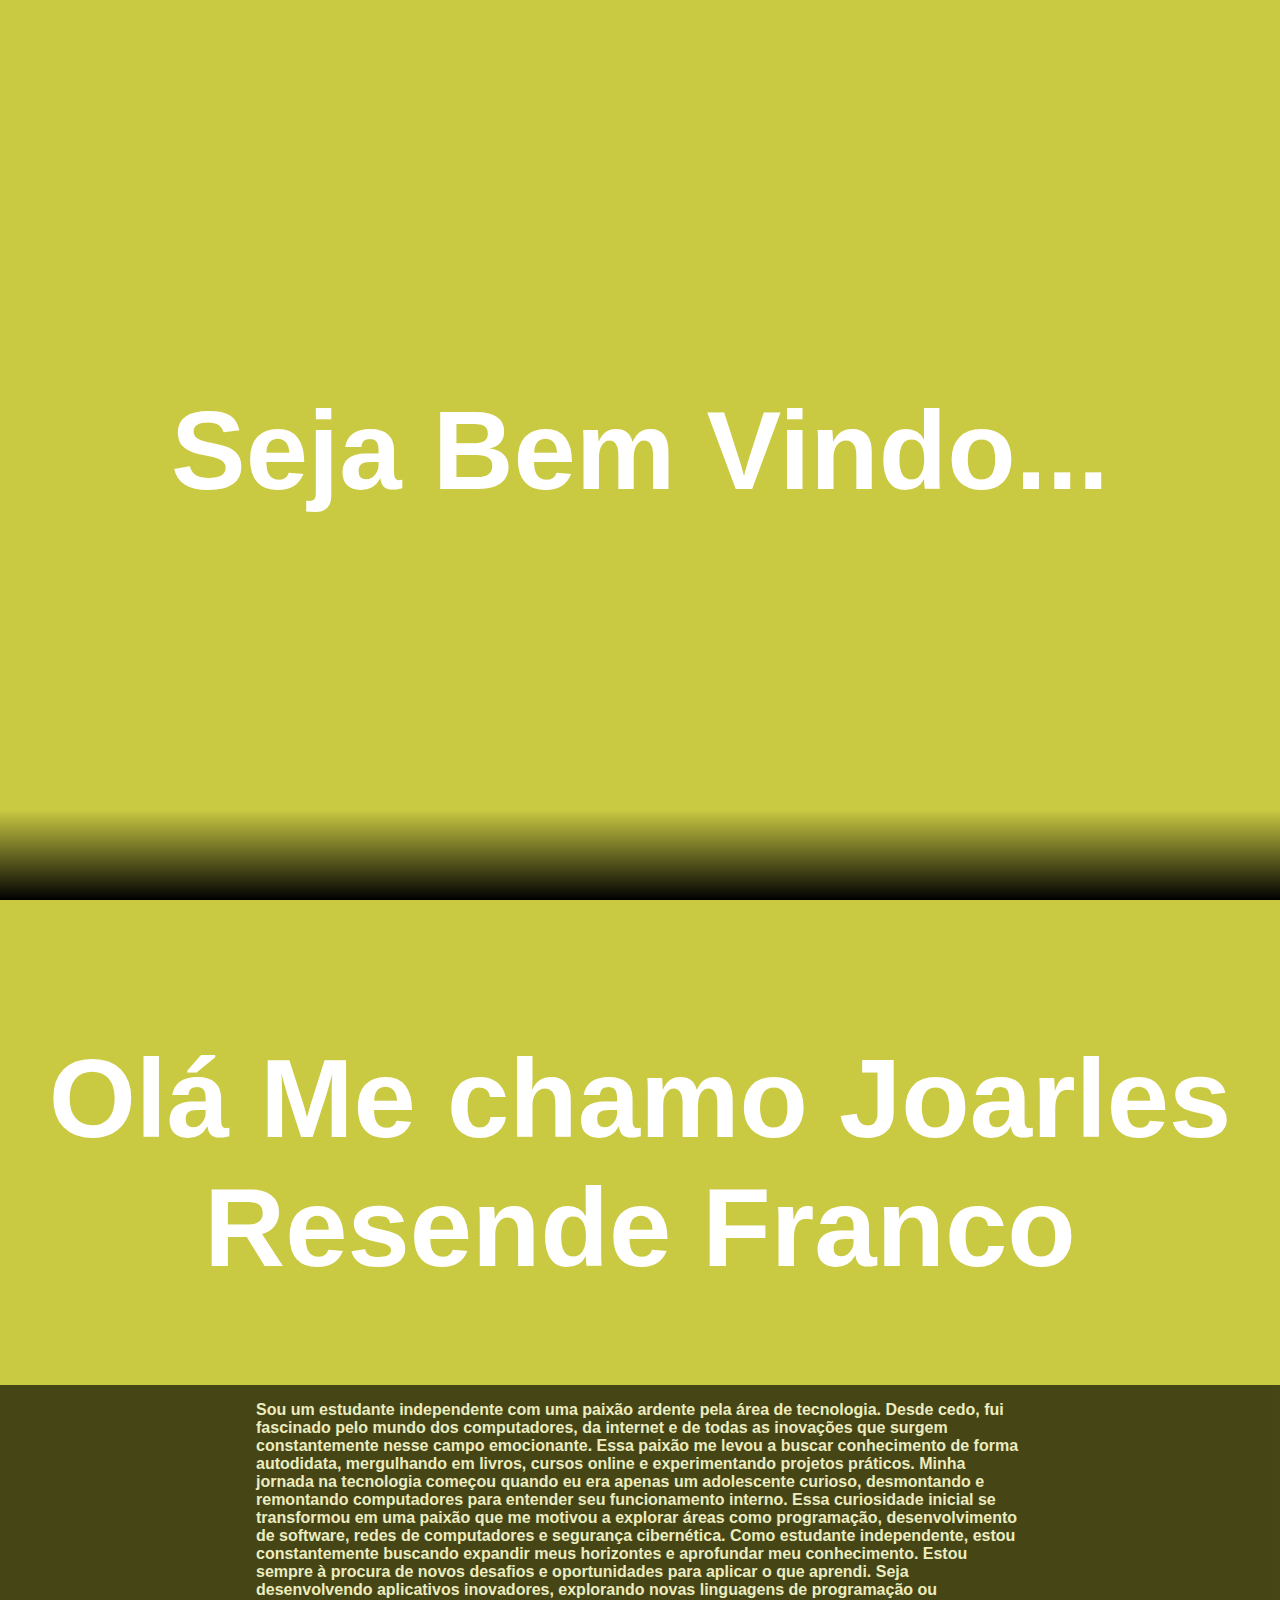
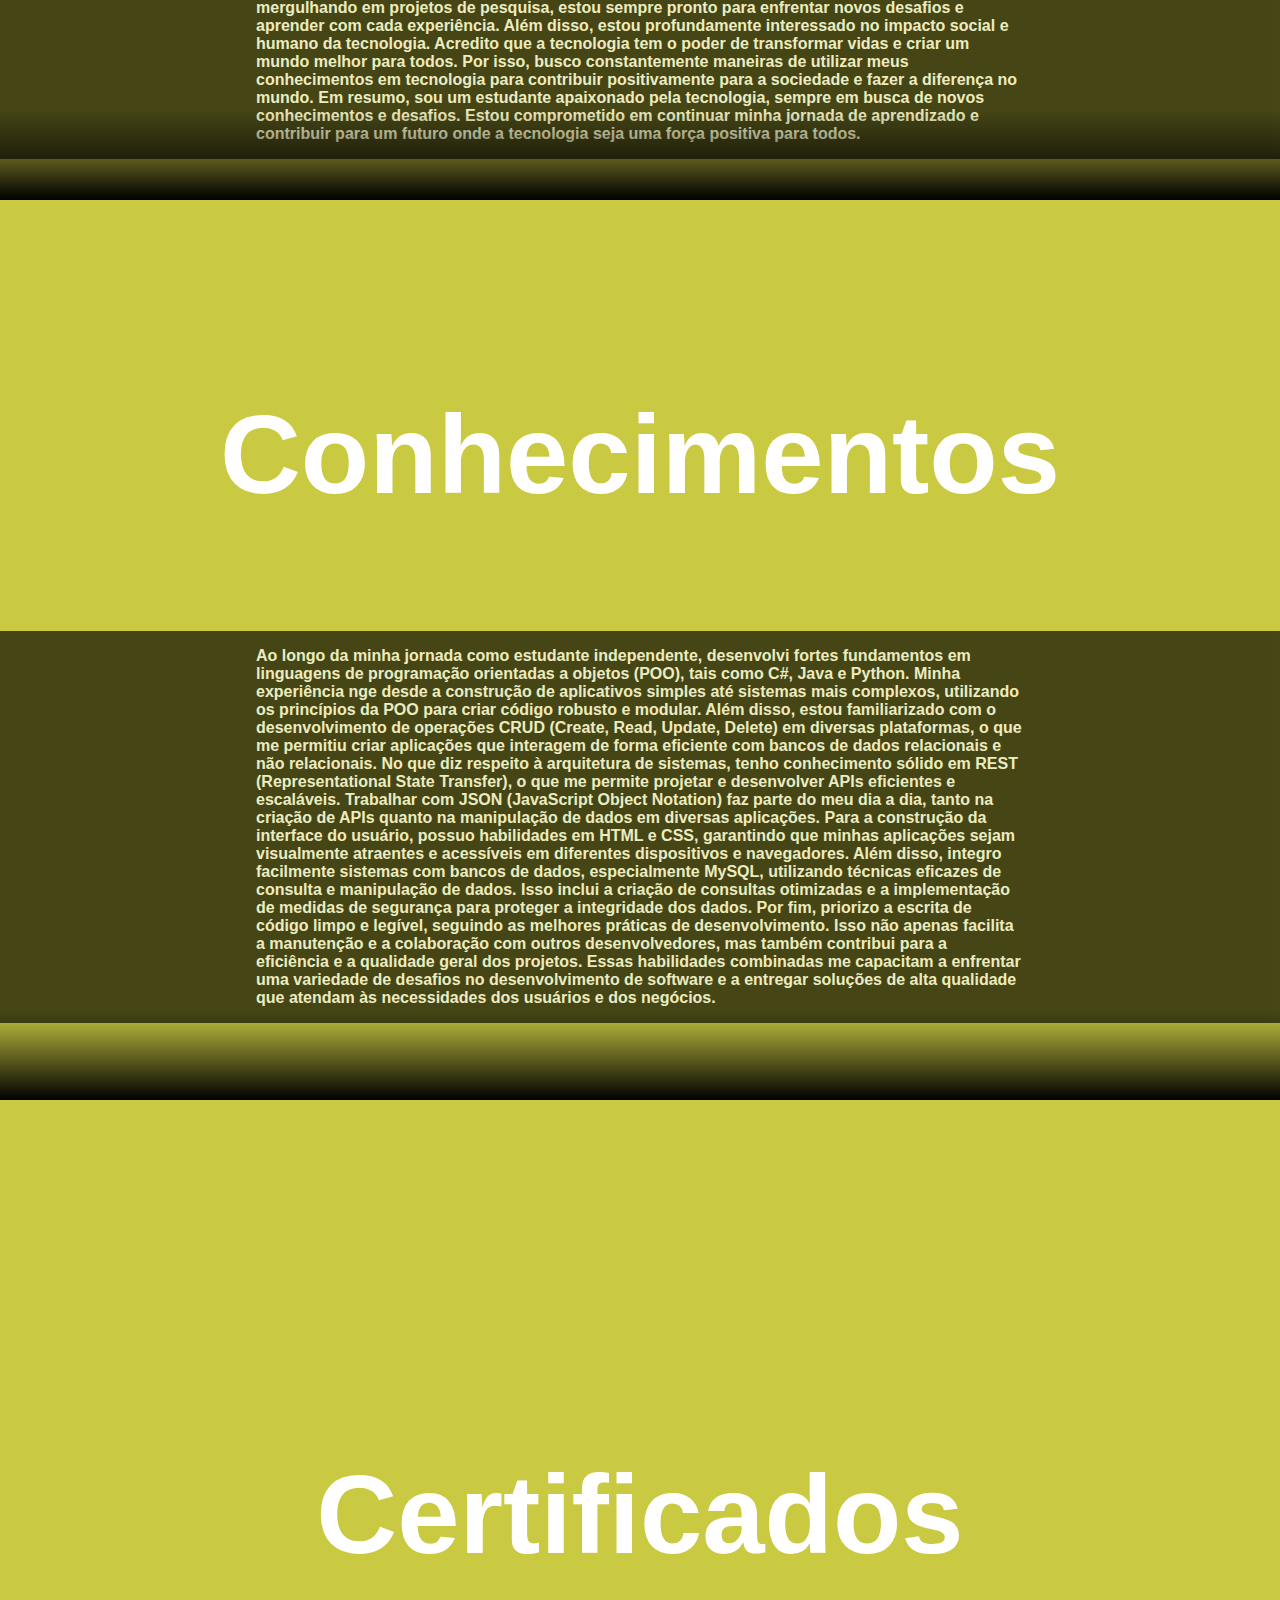
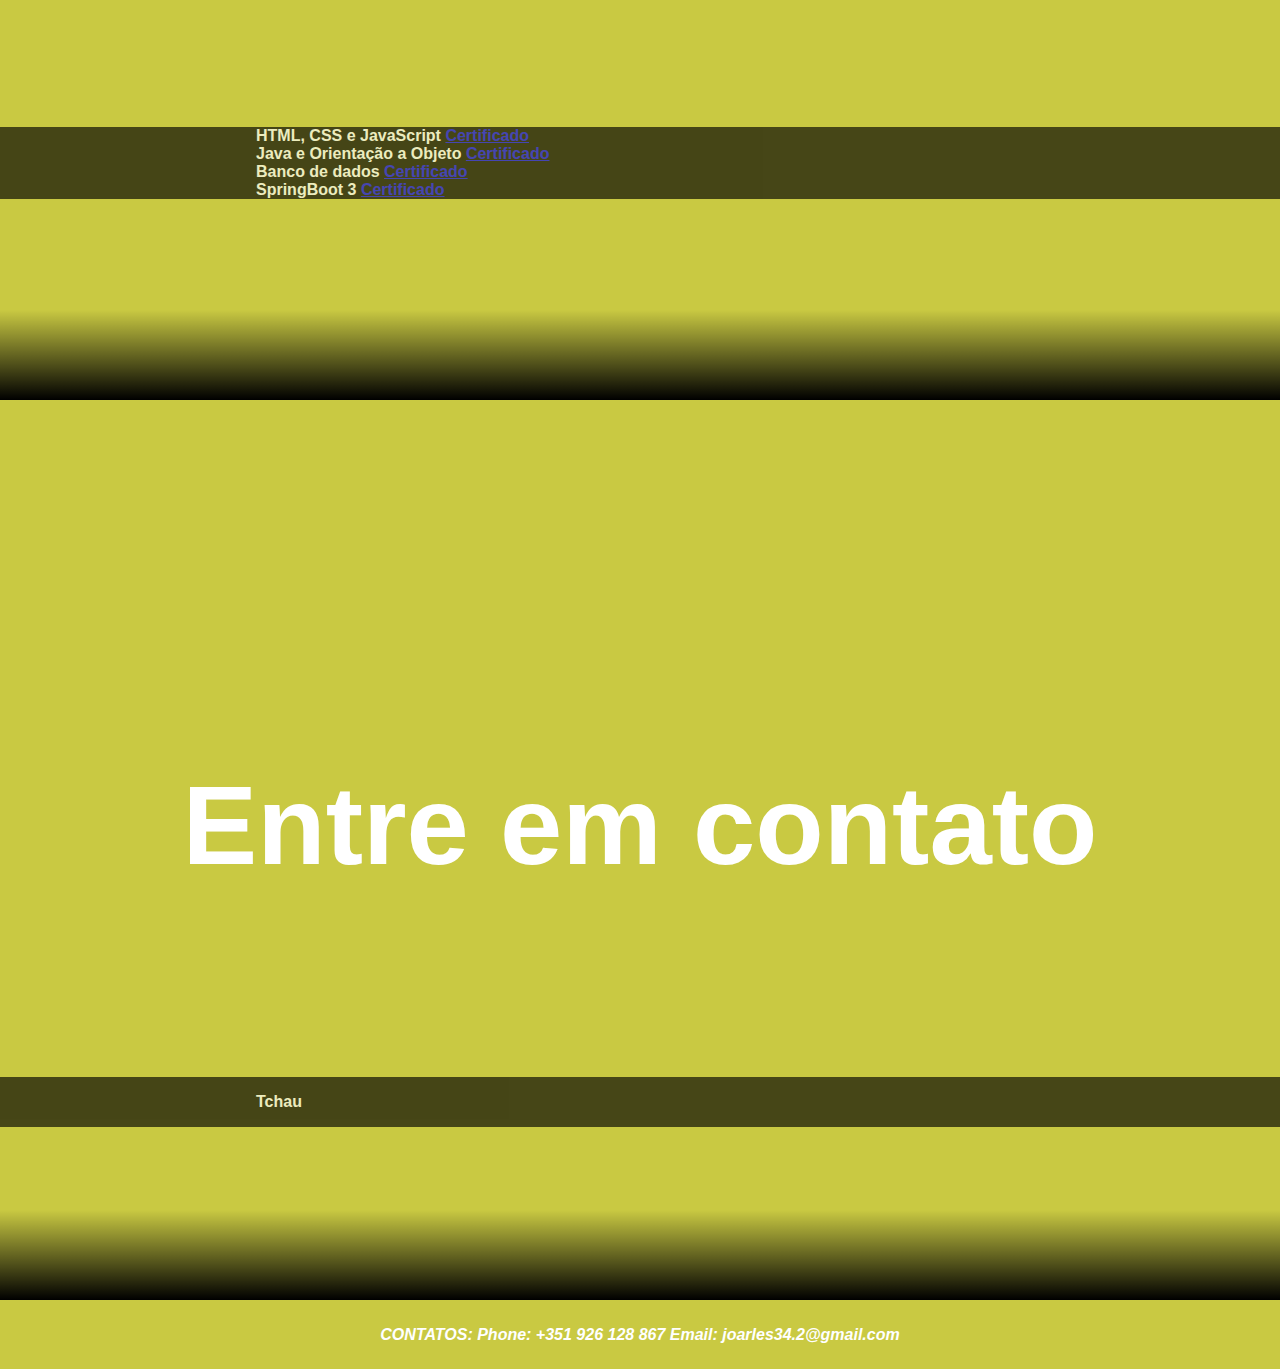
==== index.html @ 9bcdf600 "Refatoramento" ====
<!DOCTYPE html>
<html lang="pt-br>

<head>
<meta http-equiv=" X-UA-Compatible" content="IE=edge">
<meta charset="UTF-8">
<meta name="viewport" content="width=device-width, initial-scale=1.0">
<title>Seja Bem Vindo</title>

<link rel="stylesheet" href="./styles/styleIndex.css">

</head>

<body>
    <header>

    </header>


    <main>

        <section>

            <div class="paragrafo parallax parallax_1">
                <h1>Seja Bem Vindo...</h1>
            </div>




        </section>


        <section>
            <div class="paragrafo parallax parallax_2">
                <h2>Olá Me chamo Joarles Resende Franco </h2>

                <div class="paragrafo_transparente">

                    <p>Sou um estudante independente com uma paixão ardente pela área de tecnologia. Desde cedo, fui
                        fascinado pelo mundo dos computadores, da internet e de todas as inovações que surgem
                        constantemente
                        nesse campo emocionante. Essa paixão me levou a buscar conhecimento de forma autodidata,
                        mergulhando
                        em livros, cursos online e experimentando projetos práticos.

                        Minha jornada na tecnologia começou quando eu era apenas um adolescente curioso, desmontando e
                        remontando computadores para entender seu funcionamento interno. Essa curiosidade inicial se
                        transformou em uma paixão que me motivou a explorar áreas como programação, desenvolvimento de
                        software, redes de computadores e segurança cibernética.

                        Como estudante independente, estou constantemente buscando expandir meus horizontes e aprofundar
                        meu
                        conhecimento. Estou sempre à procura de novos desafios e oportunidades para aplicar o que
                        aprendi.
                        Seja desenvolvendo aplicativos inovadores, explorando novas linguagens de programação ou
                        mergulhando
                        em projetos de pesquisa, estou sempre pronto para enfrentar novos desafios e aprender com cada
                        experiência.

                        Além disso, estou profundamente interessado no impacto social e humano da tecnologia. Acredito
                        que a
                        tecnologia tem o poder de transformar vidas e criar um mundo melhor para todos. Por isso, busco
                        constantemente maneiras de utilizar meus conhecimentos em tecnologia para contribuir
                        positivamente
                        para a sociedade e fazer a diferença no mundo.

                        Em resumo, sou um estudante apaixonado pela tecnologia, sempre em busca de novos conhecimentos e
                        desafios. Estou comprometido em continuar minha jornada de aprendizado e contribuir para um
                        futuro
                        onde a tecnologia seja uma força positiva para todos.
                    </p>
                </div>
            </div>
        </section>


        <section>
            <div class="paragrafo parallax parallax_3">
                <h3>Conhecimentos</h3>

                <div class="paragrafo_transparente">
                    <p>
                        Ao longo da minha jornada como estudante independente, desenvolvi fortes fundamentos em
                        linguagens
                        de
                        programação orientadas a objetos (POO), tais como C#, Java e Python. Minha experiência nge desde
                        a
                        construção de aplicativos simples até sistemas mais complexos, utilizando os princípios da POO
                        para
                        criar código robusto e modular.

                        Além disso, estou familiarizado com o desenvolvimento de operações CRUD (Create, Read, Update,
                        Delete)
                        em diversas plataformas, o que me permitiu criar aplicações que interagem de forma eficiente com
                        bancos
                        de dados relacionais e não relacionais.

                        No que diz respeito à arquitetura de sistemas, tenho conhecimento sólido em REST
                        (Representational
                        State
                        Transfer), o que me permite projetar e desenvolver APIs eficientes e escaláveis. Trabalhar com
                        JSON
                        (JavaScript Object Notation) faz parte do meu dia a dia, tanto na criação de APIs quanto na
                        manipulação
                        de dados em diversas aplicações.

                        Para a construção da interface do usuário, possuo habilidades em HTML e CSS, garantindo que
                        minhas
                        aplicações sejam visualmente atraentes e acessíveis em diferentes dispositivos e navegadores.

                        Além disso, integro facilmente sistemas com bancos de dados, especialmente MySQL, utilizando
                        técnicas
                        eficazes de consulta e manipulação de dados. Isso inclui a criação de consultas otimizadas e a
                        implementação de medidas de segurança para proteger a integridade dos dados.

                        Por fim, priorizo a escrita de código limpo e legível, seguindo as melhores práticas de
                        desenvolvimento.
                        Isso não apenas facilita a manutenção e a colaboração com outros desenvolvedores, mas também
                        contribui
                        para a eficiência e a qualidade geral dos projetos.

                        Essas habilidades combinadas me capacitam a enfrentar uma variedade de desafios no
                        desenvolvimento
                        de
                        software e a entregar soluções de alta qualidade que atendam às necessidades dos usuários e dos
                        negócios.
                    </p>


                </div>
            </div>


        </section>





        <section>
            <div class="paragrafo parallax parallax_4">
                <h4> Certificados </h4>

                <div class="paragrafo_transparente">

                    <div>
                        <a>HTML, CSS e JavaScript</a>
                        <a href="./htmlCss01.html" target="_blank" rel="nome do certificado">Certificado</a>

                    </div>
                    <div>
                        <a>Java e Orientação a Objeto</a>
                        <a href="./javaOrientacaoObjetos.html" target="_blank" rel="nome do certificado">Certificado</a>

                    </div>
                    <div>
                        <a>Banco de dados</a>
                        <a href="./mysqlJdbcJpa.html" target="_blank" rel="nome do certificado">Certificado</a>

                    </div>
                    <div>
                        <a>SpringBoot 3</a>
                        <a href="./springboot3.html" target="_blank" rel="nome do certificado">Certificado</a>

                    </div>
                </div>


            </div>
        </section>

        <section>
            <div class="paragrafo parallax parallax_5">
                <h5> Entre em contato </h5>
                <div class="paragrafo_transparente">
                    <p>
                        Tchau
                    </p>
                </div>
            </div>

        </section>


    </main>

    <footer>
        <address>
            CONTATOS:

            Phone: +351 926 128 867

            Email: joarles34.2@gmail.com
        </address>
    </footer>
</body>

</html>
---- styles/styleIndex.css ----
:root {
    /* cor primaria */
    --cor_body: #C9C942;
    /* cor secundaria */
    --cor_fotter_parallax: black;
    /* toda fonte tera essa cor padrão */
    --cor_fonte: white;



    --tamanho_titulos: 2rem;
    --tamanho_titulos_parallax: 7rem;
    --tamanho_paragrafos: 1rem;

}

body {
    box-sizing: border-box;
    
    margin: 0 auto;
    padding: 0;
    background-color: var(--cor_body);
    color: var(--cor_fonte);
    font-family: sans-serif;
    font-weight: 600;
    word-wrap: break-word;
    overflow-wrap: break-word;
}

h1,
h2,
h3,
h4,
h5 {
    font-size: var(--tamanho_titulos_parallax);
    font-weight: 700;
    text-align: center;

}

div.paragrafo.parallax {

    display: flex;
    flex-direction: column;

    justify-content: center;
    position: relative;
    overflow: hidden;

    background-repeat: no-repeat;
    background-attachment: fixed;
    background-size: cover;
    -webkit-background-size: cover;
    -moz-background-size: cover;
    -o-background-size: cover;

    height: 100vh !important;


}

div.paragrafo.parallax:after {
    content: "";
    height: 100%;
    width: 100%;
    position: absolute;
    z-index: 8;
    background: linear-gradient(to bottom, rgba(0, 0, 0, 0) 0, rgba(0, 0, 0, 0) 90%, #000 100%);
    background: -webkit-linear-gradient(to bottom, rgba(0, 0, 0, 0) 0, rgba(0, 0, 0, 0) 90%, #000 100%);
    background: -moz-linear-gradient(to bottom, rgba(0, 0, 0, 0) 0, rgba(0, 0, 0, 0) 90%, #000 100%);
    background: -o-linear-gradient(to bottom, rgba(0, 0, 0, 0) 0, rgba(0, 0, 0, 0) 90%, #000 100%);
}






div.paragrafo_transparente {

    padding: 0 20%;
    background-color: var(--cor_fotter_parallax);
    font-size: var(--tamanho_paragrafos);
    opacity: 65%;



}

div.paragrafo.parallax_1 {
    background-image: url("https://gardencollage.wpenginepowered.com/wp-content/uploads/2016/11/14122145262_62552b5059_k-1400x788.jpg");

}

div.paragrafo.parallax_2 {
    background-image: url("https://i.pinimg.com/originals/a4/7d/6f/a47d6f4183ca934e43fb8a2ab4387c3c.png");

}

div.paragrafo.parallax_3 {
    background-image: url("https://wallpapershome.com/images/pages/pic_h/25056.jpeg");

}

div.paragrafo.parallax_4 {
    background-image: url("https://i.pinimg.com/originals/b2/13/65/b21365c035ff1cfa52edc492affa885b.jpg");

}

div.paragrafo.parallax_5 {
    background-image: url("https://i.pinimg.com/originals/d1/e5/93/d1e593b2de680477a9e0048dda331b0b.png");

}

footer {

    padding: 2% 10%;
    text-align-last: center;
}



@media (max-width: 870px) {
    div.paragrafo.opaco {
        margin: 20px;
        padding: 20px;



    }

}







/* sera util quando for fazer o paralax do certificado */
/* div.paragrafo p{
    margin-bottom: 40px;
}
div.paragrafo:last-child{
    margin-bottom: 0;
} */
/* div.paragrafo h1{
    font-size: 50px;
} */
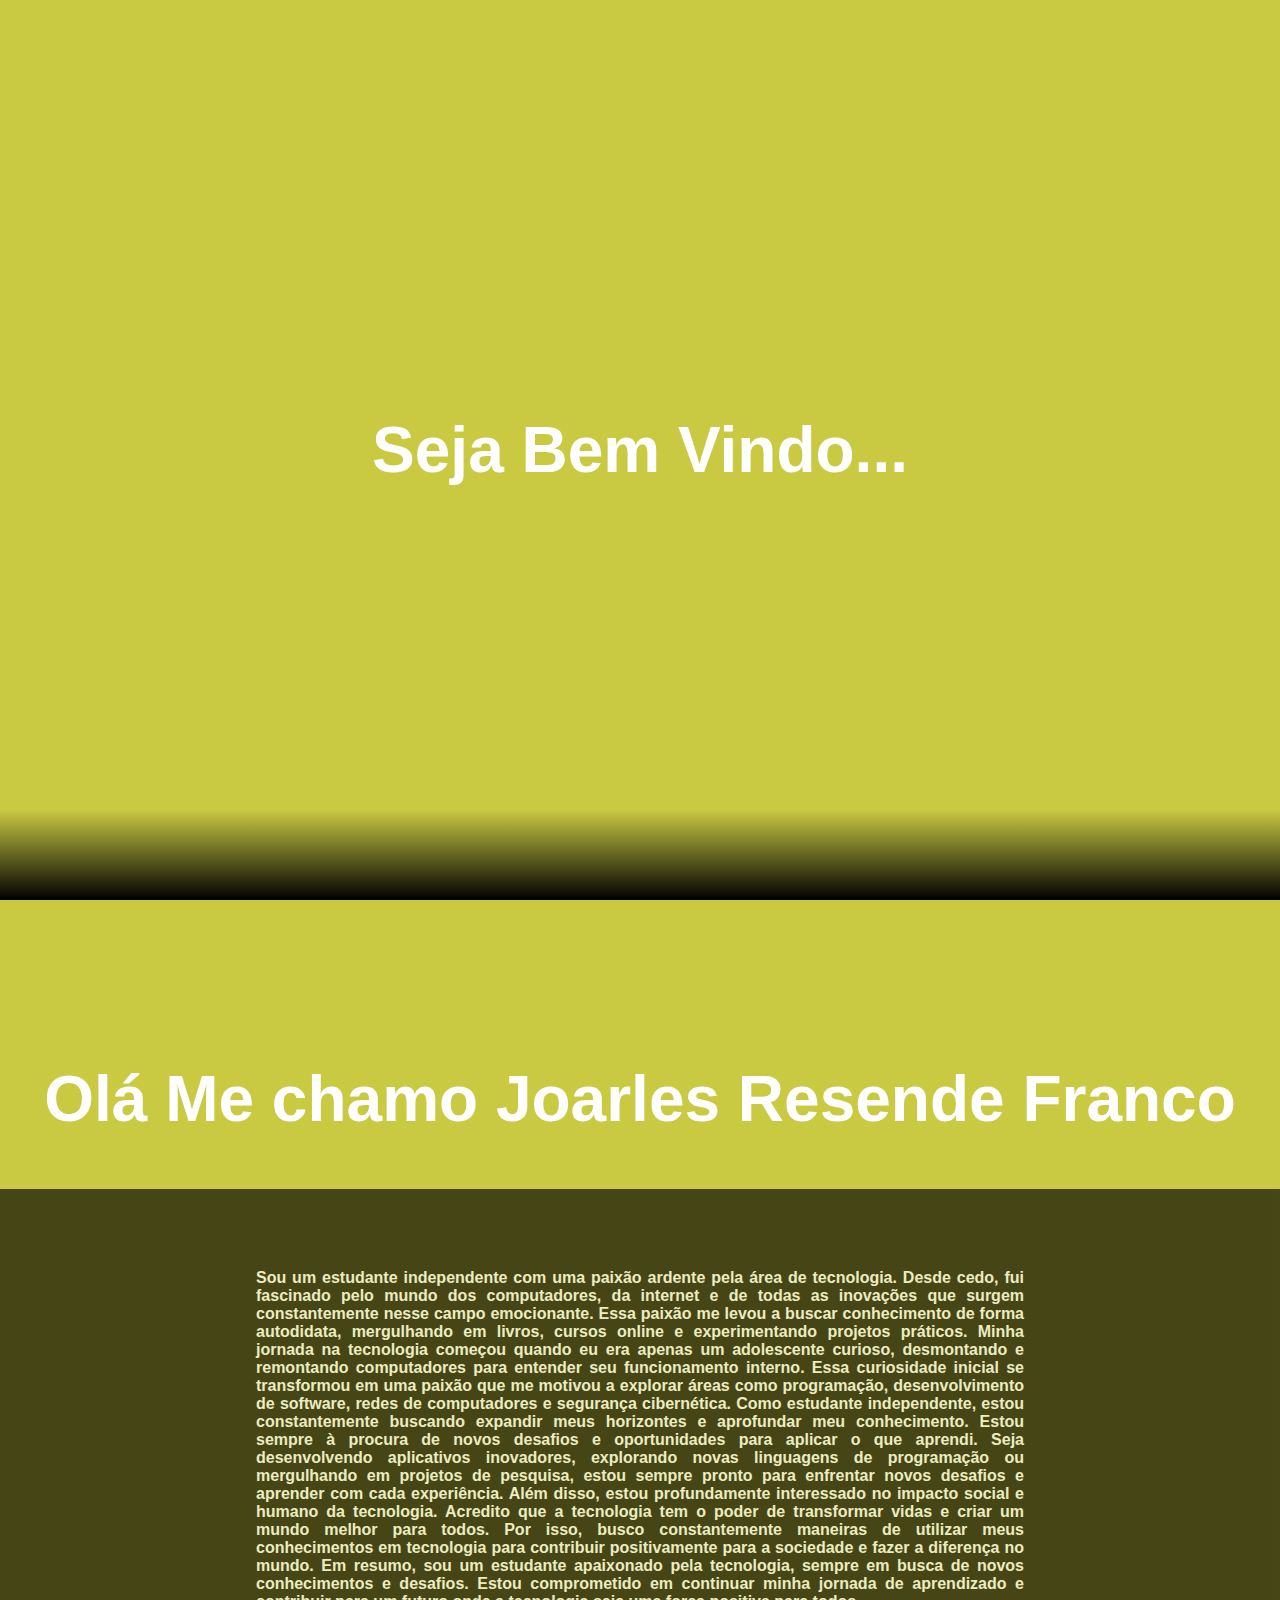
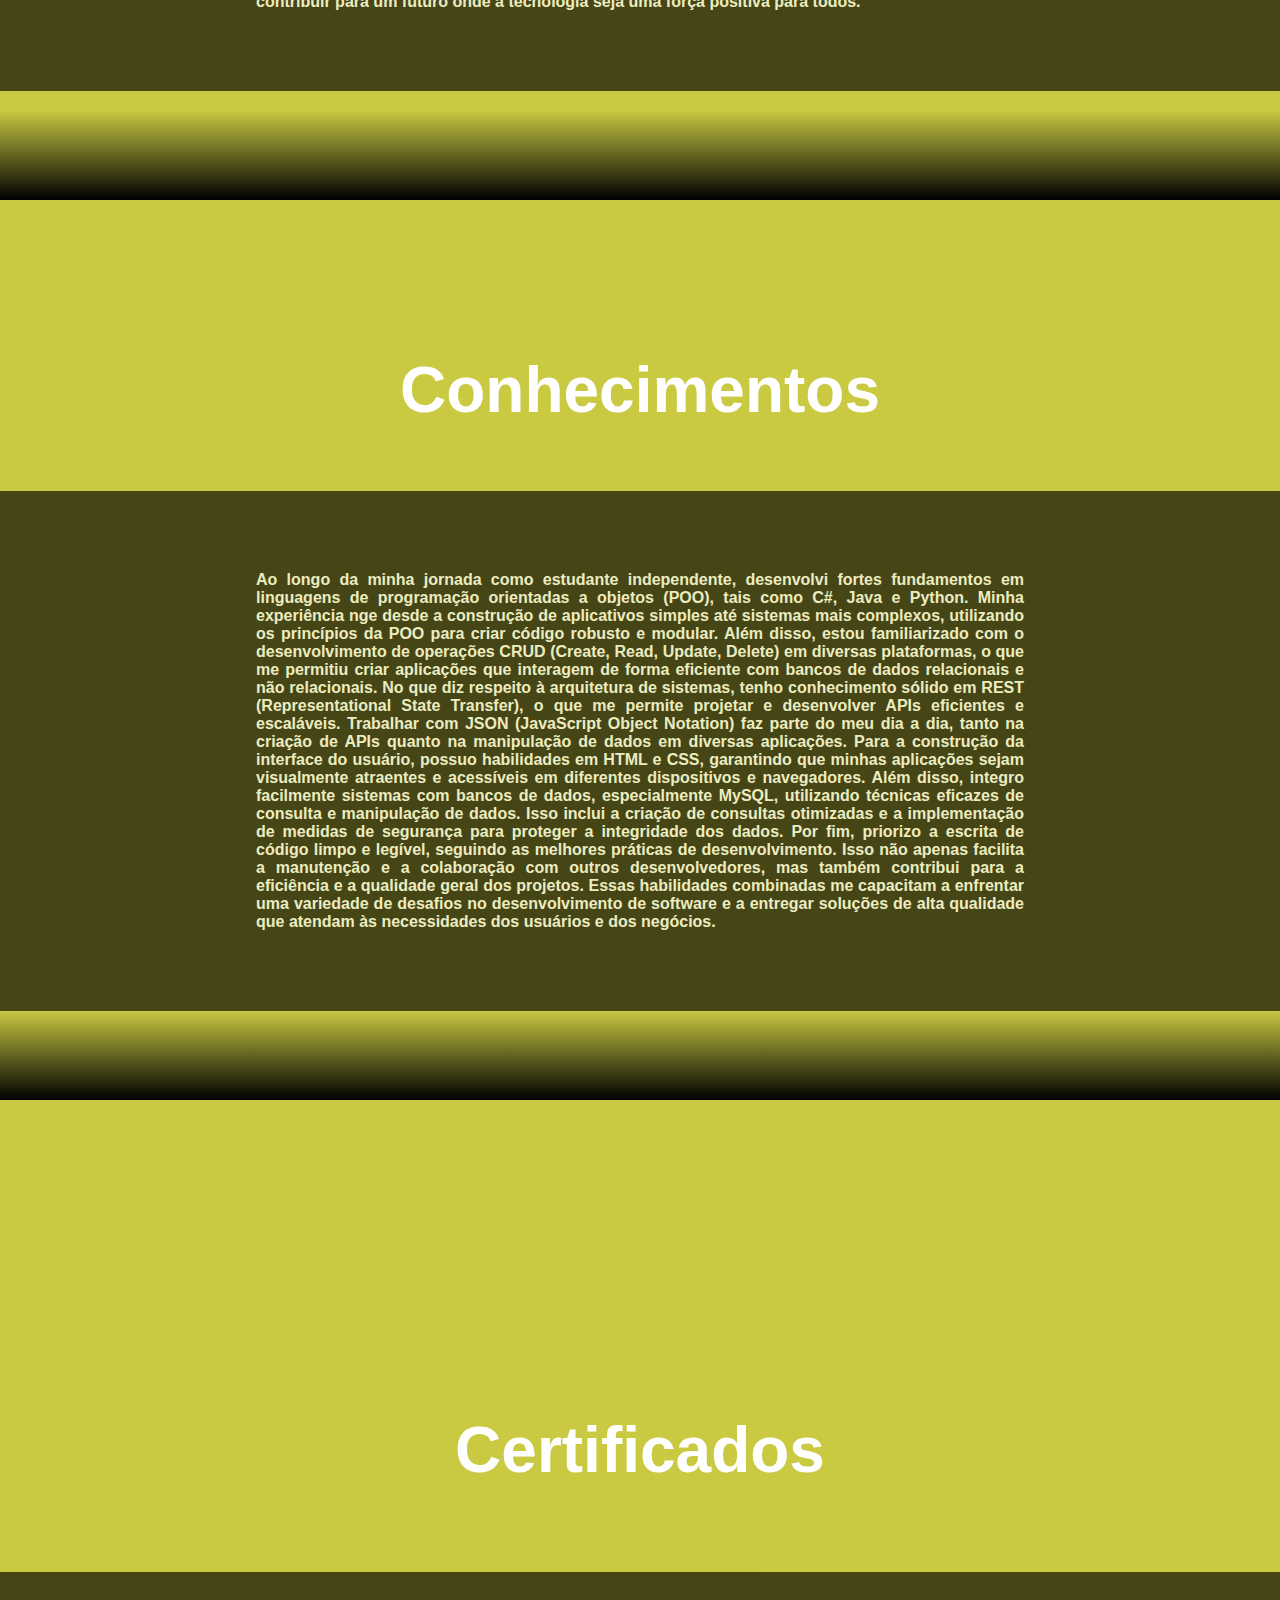
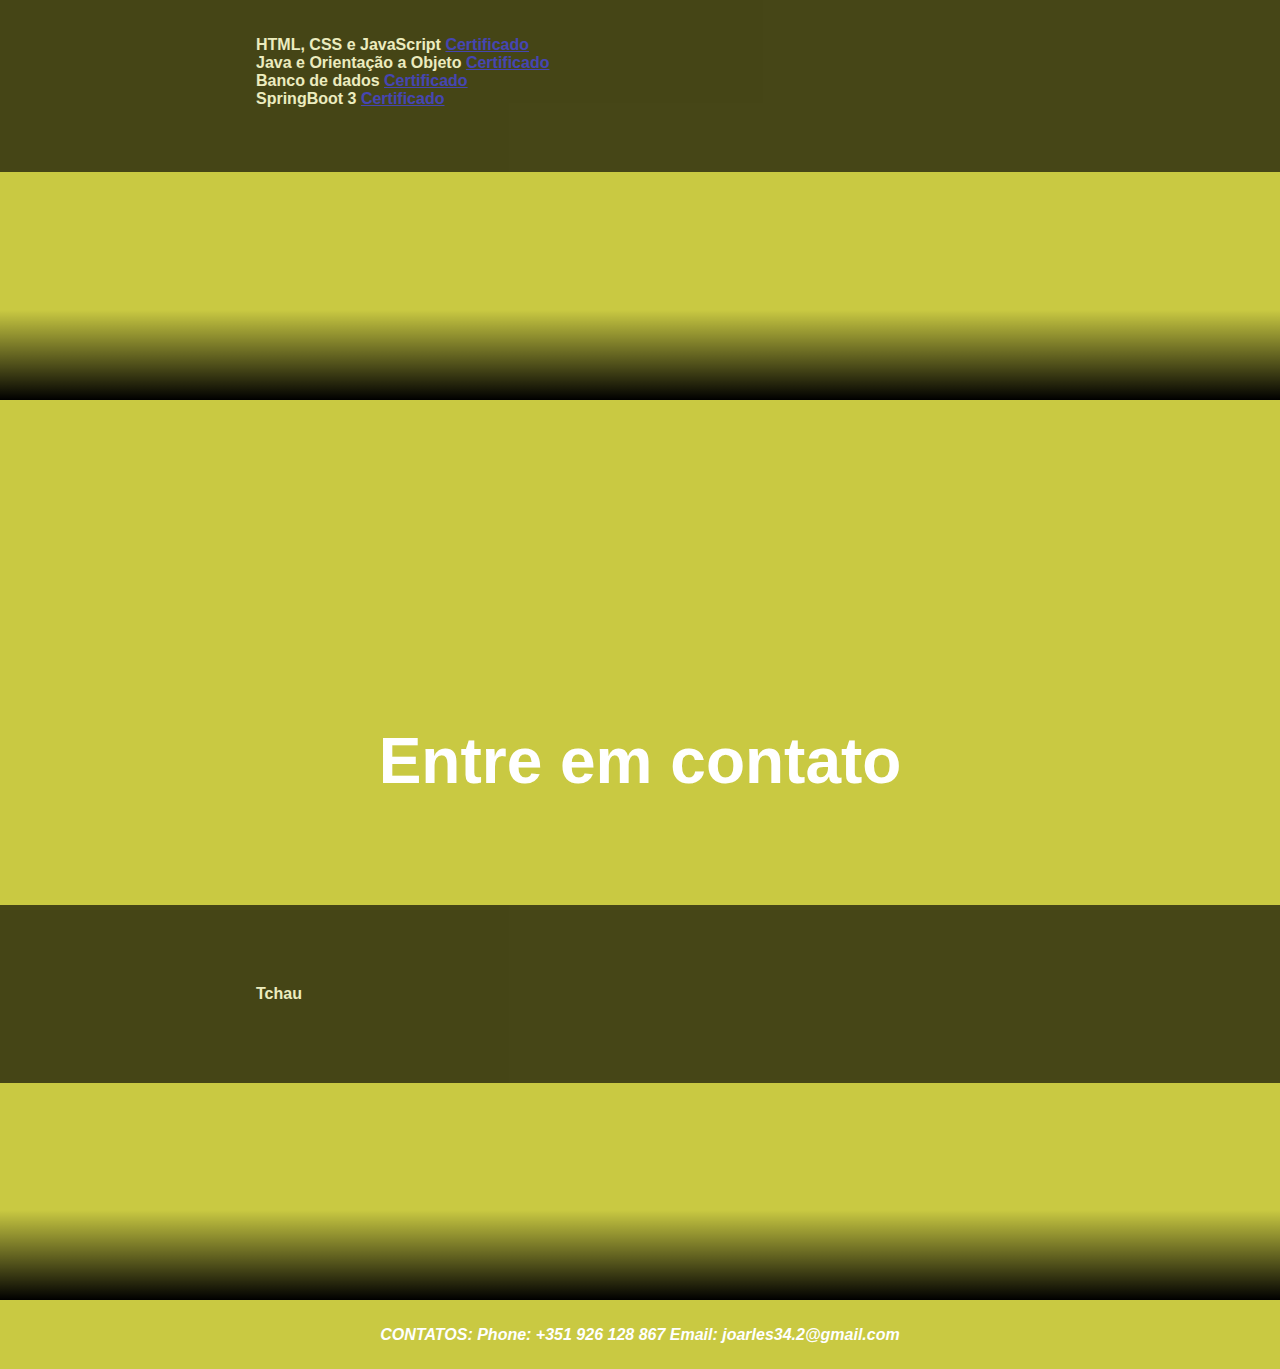
==== commit 5727dc0a: "refatorando" ====
--- a/index.html
+++ b/index.html
@@ -35,9 +35,9 @@
             <div class="paragrafo parallax parallax_2">
                 <h2>Olá Me chamo Joarles Resende Franco </h2>
 
-                <div class="paragrafo_transparente">
+                <div class="paragrafo_fundo_transparente">
 
-                    <p>Sou um estudante independente com uma paixão ardente pela área de tecnologia. Desde cedo, fui
+                    <p class="paragrafo">Sou um estudante independente com uma paixão ardente pela área de tecnologia. Desde cedo, fui
                         fascinado pelo mundo dos computadores, da internet e de todas as inovações que surgem
                         constantemente
                         nesse campo emocionante. Essa paixão me levou a buscar conhecimento de forma autodidata,
@@ -79,8 +79,8 @@
             <div class="paragrafo parallax parallax_3">
                 <h3>Conhecimentos</h3>
 
-                <div class="paragrafo_transparente">
-                    <p>
+                <div class="paragrafo_fundo_transparente">
+                    <p class="paragrafo">
                         Ao longo da minha jornada como estudante independente, desenvolvi fortes fundamentos em
                         linguagens
                         de
@@ -142,7 +142,7 @@
             <div class="paragrafo parallax parallax_4">
                 <h4> Certificados </h4>
 
-                <div class="paragrafo_transparente">
+                <div class="paragrafo_fundo_transparente">
 
                     <div>
                         <a>HTML, CSS e JavaScript</a>
@@ -173,7 +173,7 @@
         <section>
             <div class="paragrafo parallax parallax_5">
                 <h5> Entre em contato </h5>
-                <div class="paragrafo_transparente">
+                <div class="paragrafo_fundo_transparente">
                     <p>
                         Tchau
                     </p>
--- a/styles/styleIndex.css
+++ b/styles/styleIndex.css
@@ -9,15 +9,15 @@
 
 
     --tamanho_titulos: 2rem;
-    --tamanho_titulos_parallax: 7rem;
+    --tamanho_titulos_parallax: 4rem;
     --tamanho_paragrafos: 1rem;
 
 }
 
 body {
-    box-sizing: border-box;
-    
-    margin: 0 auto;
+    
+    
+    margin: 0 ;
     padding: 0;
     background-color: var(--cor_body);
     color: var(--cor_fonte);
@@ -26,6 +26,16 @@
     word-wrap: break-word;
     overflow-wrap: break-word;
 }
+
+
+main{
+    display: flex;
+    flex-direction: column;
+    justify-content: space-between;
+    box-sizing: border-box;
+    
+}
+
 
 h1,
 h2,
@@ -35,18 +45,22 @@
     font-size: var(--tamanho_titulos_parallax);
     font-weight: 700;
     text-align: center;
-
-}
+    
+
+
+}
+
 
 div.paragrafo.parallax {
 
     display: flex;
     flex-direction: column;
-
+    
     justify-content: center;
     position: relative;
     overflow: hidden;
-
+    
+    text-align: justify;
     background-repeat: no-repeat;
     background-attachment: fixed;
     background-size: cover;
@@ -76,20 +90,22 @@
 
 
 
-div.paragrafo_transparente {
-
-    padding: 0 20%;
+div.paragrafo_fundo_transparente {
+    
+    
+    padding: 5% 20%;
     background-color: var(--cor_fotter_parallax);
     font-size: var(--tamanho_paragrafos);
     opacity: 65%;
-
+    
+    
 
 
 }
 
 div.paragrafo.parallax_1 {
-    background-image: url("https://gardencollage.wpenginepowered.com/wp-content/uploads/2016/11/14122145262_62552b5059_k-1400x788.jpg");
-
+    background-image: url("https://i.pinimg.com/originals/49/f4/16/49f416a4d35244412c69cf7113bc27ba.gif");
+    
 }
 
 div.paragrafo.parallax_2 {
@@ -98,7 +114,7 @@
 }
 
 div.paragrafo.parallax_3 {
-    background-image: url("https://wallpapershome.com/images/pages/pic_h/25056.jpeg");
+    background-image: url("https://i.pinimg.com/originals/ac/08/fb/ac08fbee7cb8b38afa9ceeaa0e4dd1c4.gif");
 
 }
 
@@ -120,15 +136,80 @@
 
 
 
-@media (max-width: 870px) {
-    div.paragrafo.opaco {
-        margin: 20px;
-        padding: 20px;
-
-
-
-    }
-
+@media (max-width: 900px) {
+
+
+    body{
+        
+        font-weight: 400;
+       
+    }
+
+    h1,
+    h2,
+    h3,
+    h4,
+    h5 {
+        font-size: 2rem;
+        font-weight: 500;
+       
+    
+    }
+    
+
+    div.paragrafo.parallax{
+        justify-content: space-around;
+
+    }
+
+
+    div.paragrafo_fundo_transparente {
+        padding: 10%;
+      
+    }
+
+    .paragrafo{
+        padding-bottom: 0;
+     }
+}
+@media (max-width: 580px) {
+
+
+    body{
+        
+        font-weight: 200;
+       
+    }
+
+    h1,
+    h2,
+    h3,
+    h4,
+    h5 {
+        font-size: 1rem;
+        font-weight: 400;
+       
+    
+    }
+    
+
+    div.paragrafo.parallax{
+        justify-content: space-around;
+        font-size: 1rem;
+        
+
+    }
+
+
+    div.paragrafo_fundo_transparente {
+        padding: 5% ;
+     
+    }
+
+    .paragrafo{
+        padding-bottom: 35%;
+     }
+    
 }
 
 
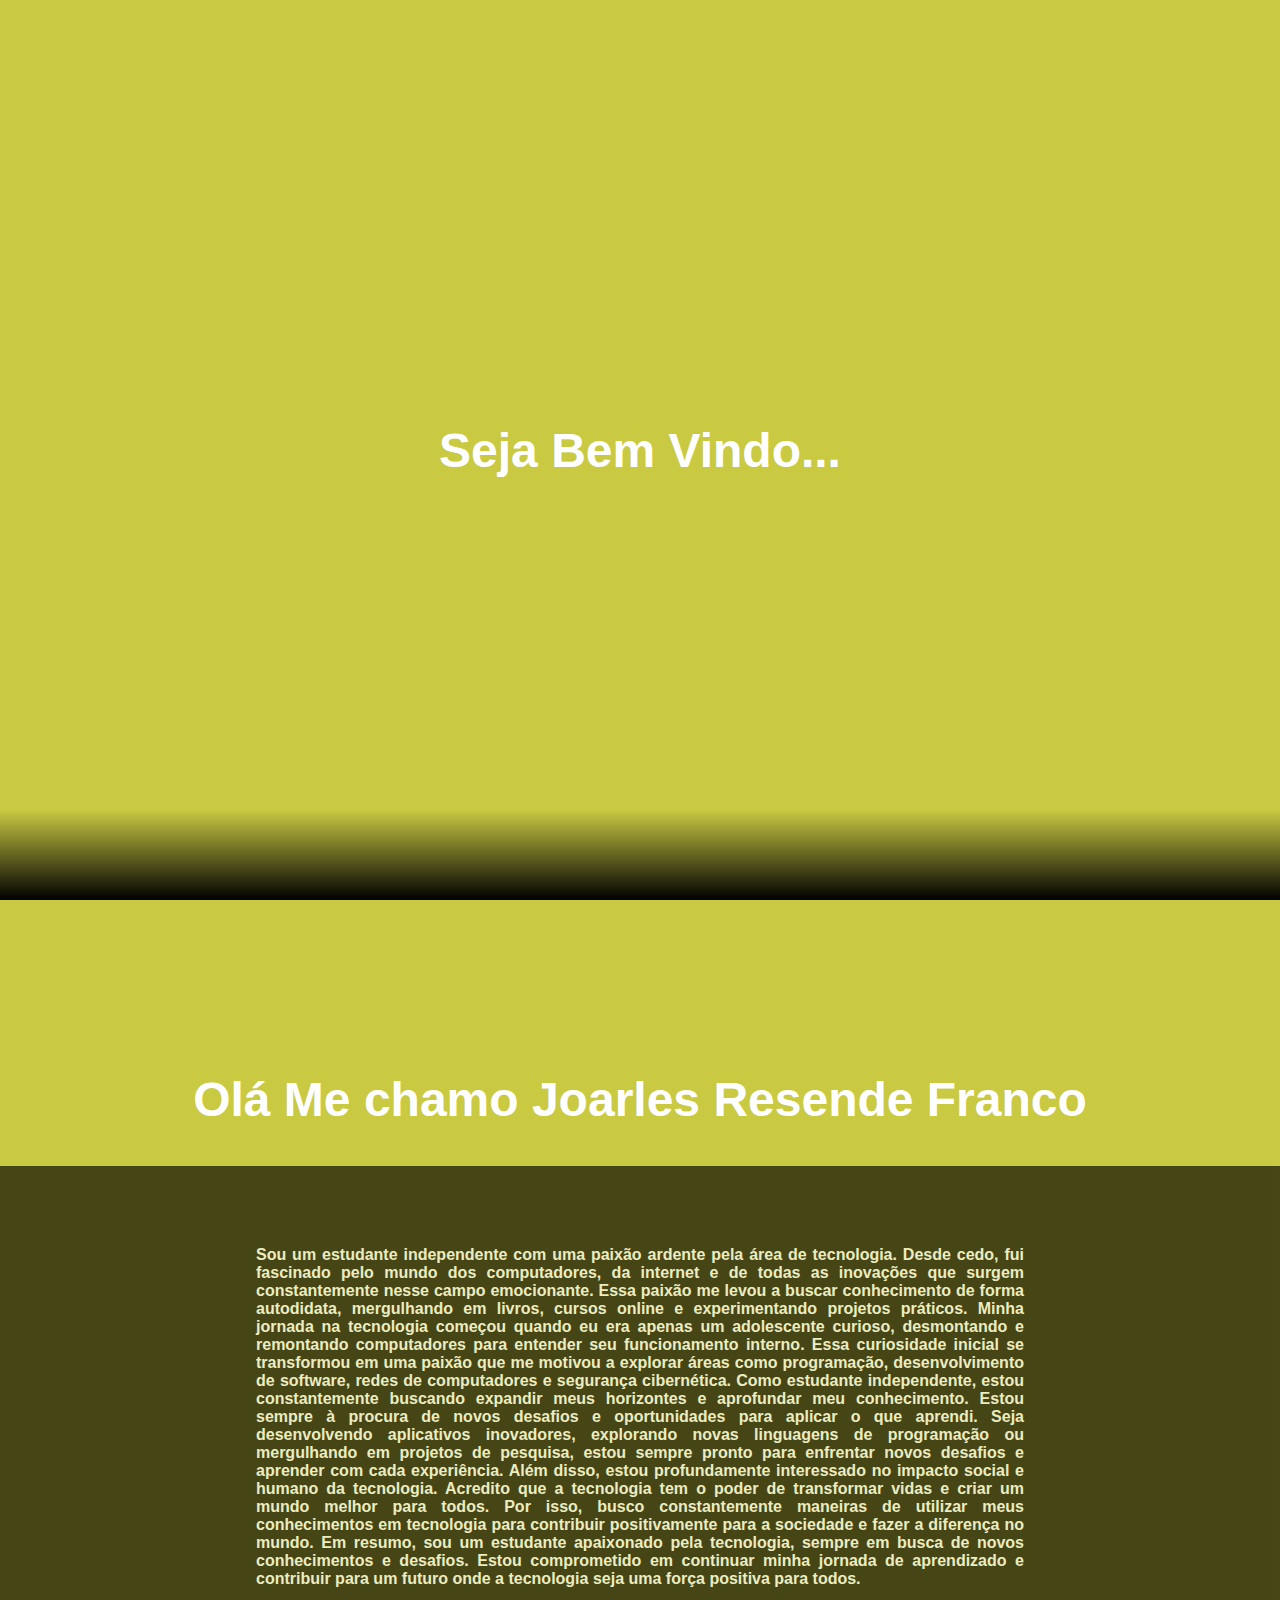
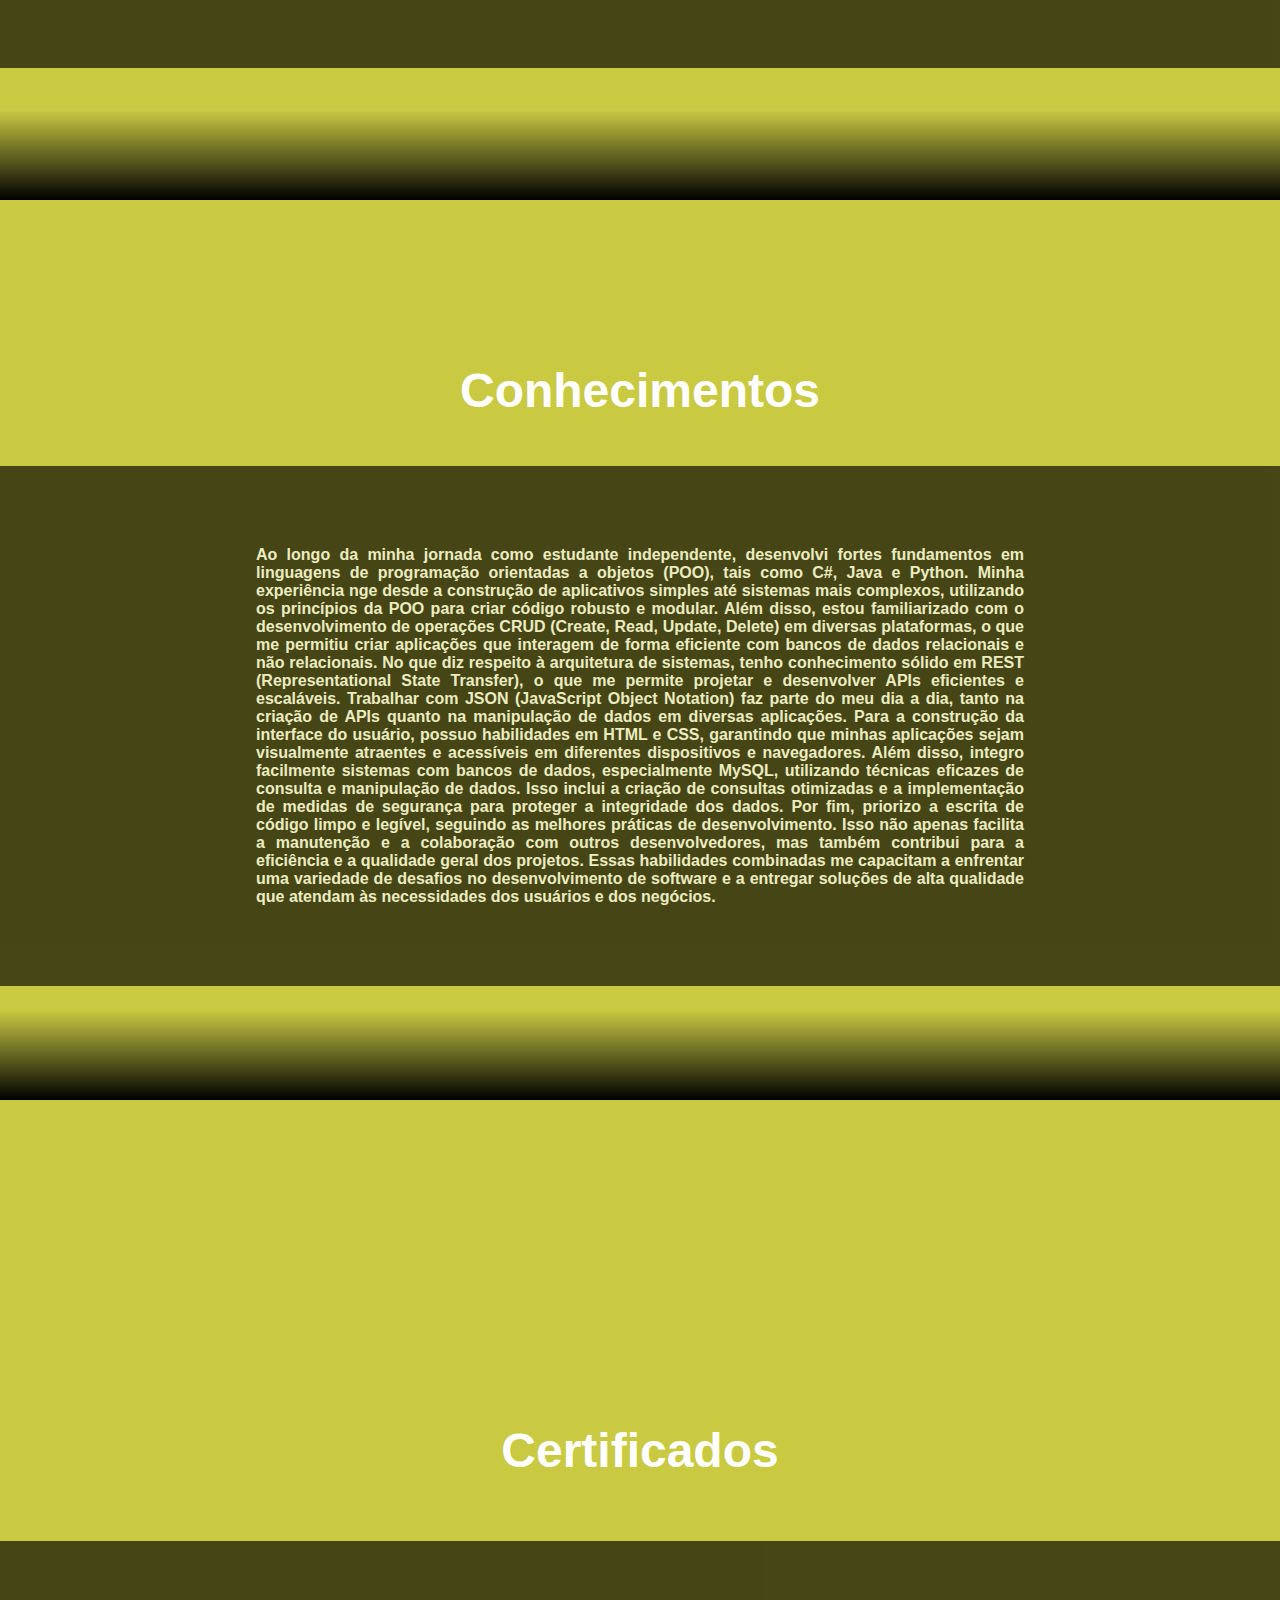
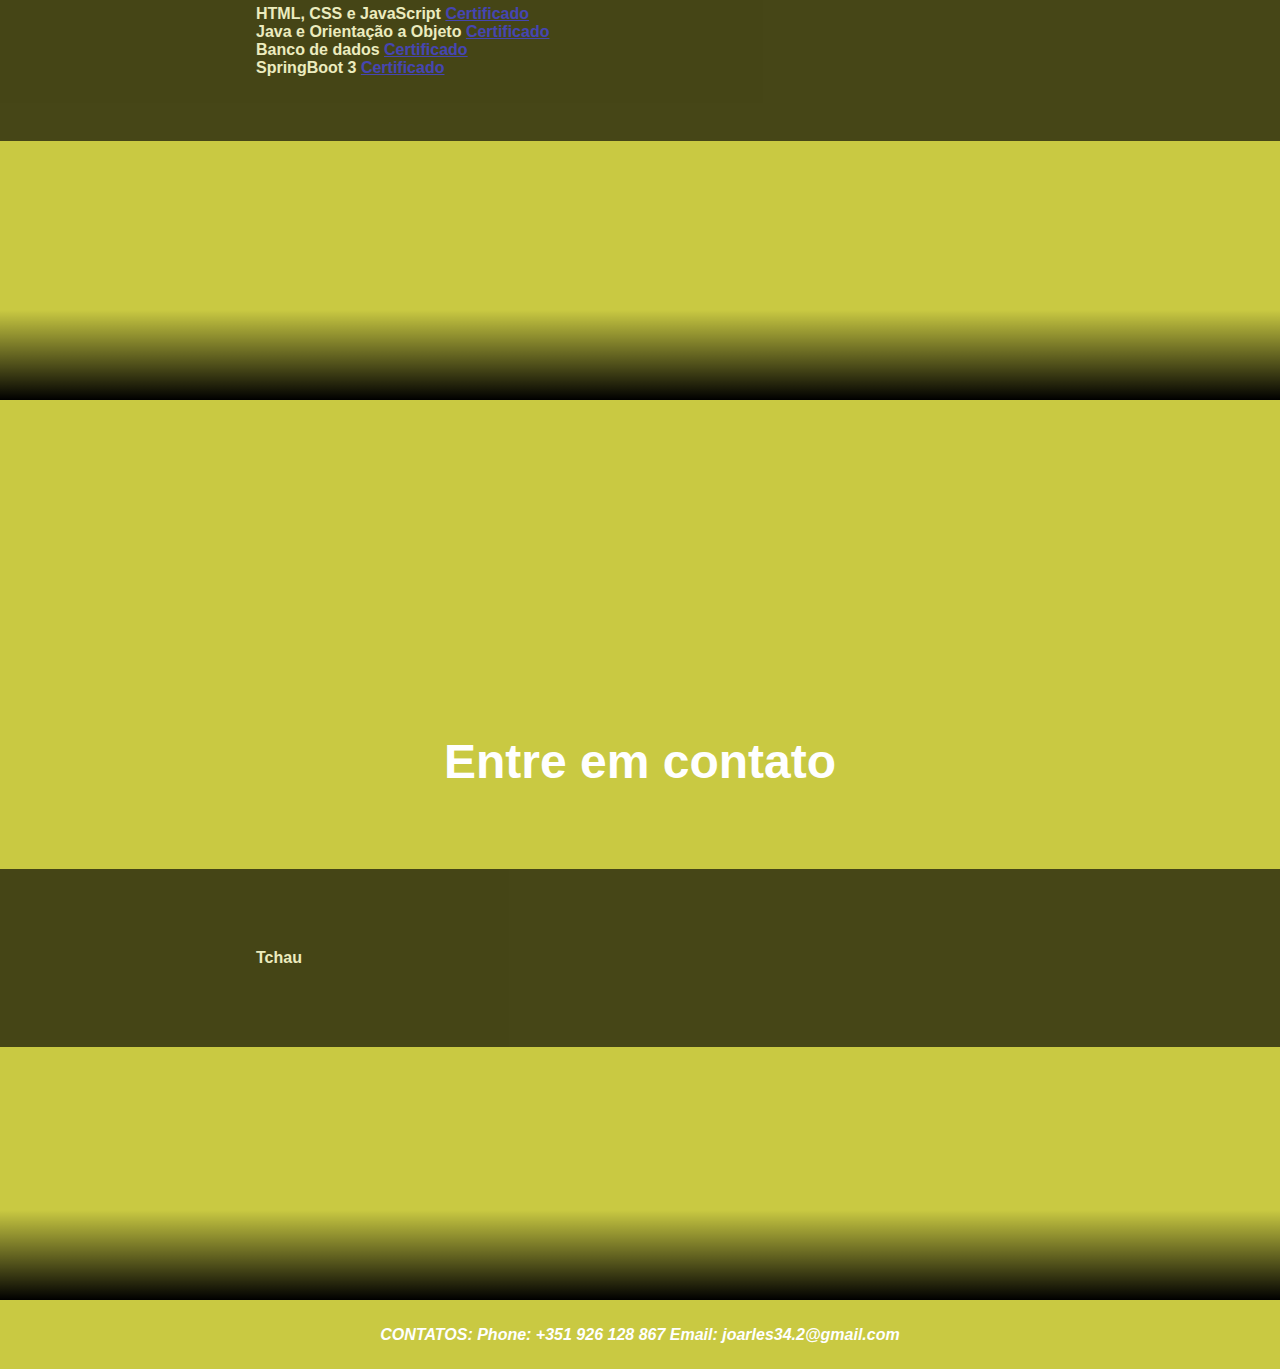
==== commit 0ac8d6f8: "refatorando" ====
--- a/index.html
+++ b/index.html
@@ -37,7 +37,7 @@
 
                 <div class="paragrafo_fundo_transparente">
 
-                    <p class="paragrafo">Sou um estudante independente com uma paixão ardente pela área de tecnologia. Desde cedo, fui
+                    <p >Sou um estudante independente com uma paixão ardente pela área de tecnologia. Desde cedo, fui
                         fascinado pelo mundo dos computadores, da internet e de todas as inovações que surgem
                         constantemente
                         nesse campo emocionante. Essa paixão me levou a buscar conhecimento de forma autodidata,
@@ -80,7 +80,7 @@
                 <h3>Conhecimentos</h3>
 
                 <div class="paragrafo_fundo_transparente">
-                    <p class="paragrafo">
+                    <p >
                         Ao longo da minha jornada como estudante independente, desenvolvi fortes fundamentos em
                         linguagens
                         de
--- a/styles/styleIndex.css
+++ b/styles/styleIndex.css
@@ -9,7 +9,7 @@
 
 
     --tamanho_titulos: 2rem;
-    --tamanho_titulos_parallax: 4rem;
+    --tamanho_titulos_parallax: 3rem;
     --tamanho_paragrafos: 1rem;
 
 }
@@ -28,13 +28,13 @@
 }
 
 
-main{
+/* main{
     display: flex;
     flex-direction: column;
     justify-content: space-between;
     box-sizing: border-box;
     
-}
+} */
 
 
 h1,
@@ -159,25 +159,24 @@
 
     div.paragrafo.parallax{
         justify-content: space-around;
+        text-align: justify;
 
     }
 
 
     div.paragrafo_fundo_transparente {
-        padding: 10%;
-      
-    }
-
-    .paragrafo{
-        padding-bottom: 0;
-     }
-}
-@media (max-width: 580px) {
+        padding: 5%;
+        padding-bottom: 100%;
+    }
+
+   
+}
+@media (max-width: 450px) {
 
 
     body{
         
-        font-weight: 200;
+        font-weight: 400;
        
     }
 
@@ -191,24 +190,8 @@
        
     
     }
-    
-
-    div.paragrafo.parallax{
-        justify-content: space-around;
-        font-size: 1rem;
-        
-
-    }
-
-
-    div.paragrafo_fundo_transparente {
-        padding: 5% ;
-     
-    }
-
-    .paragrafo{
-        padding-bottom: 35%;
-     }
+
+    
     
 }
 
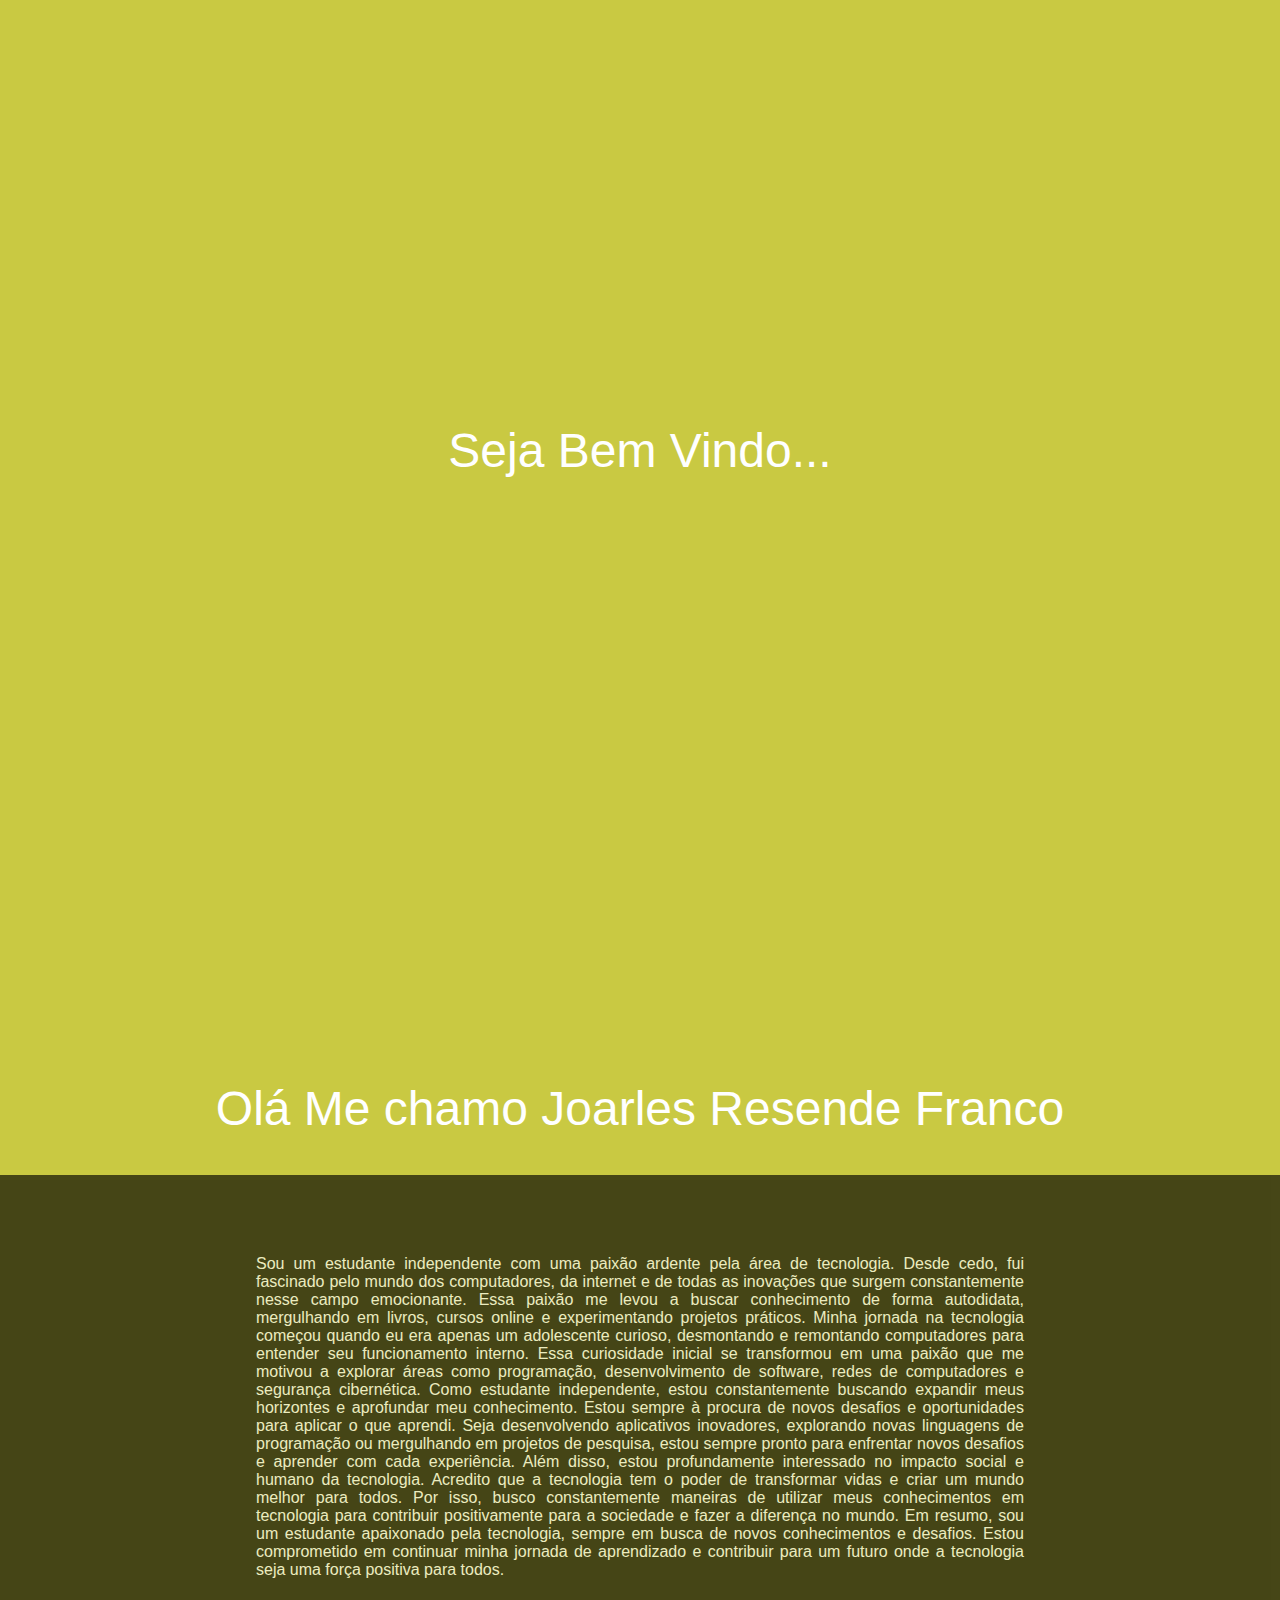
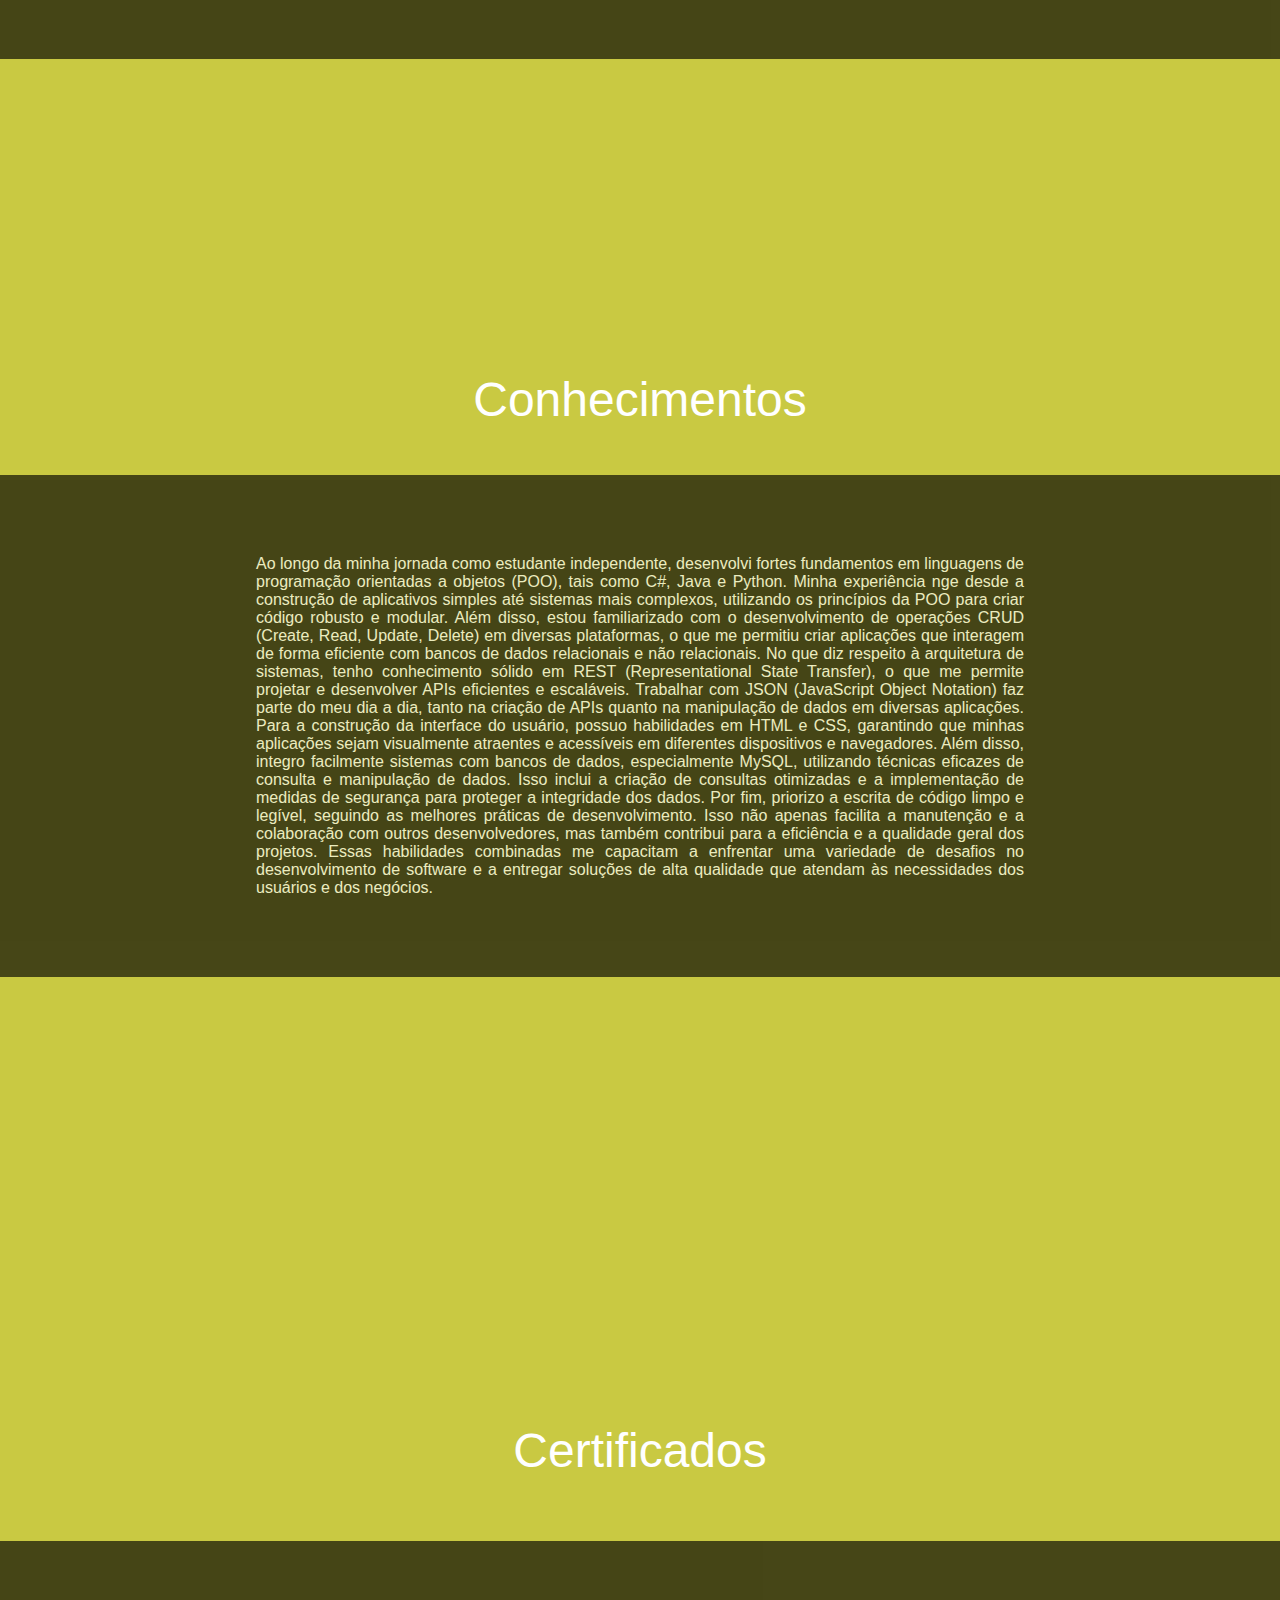
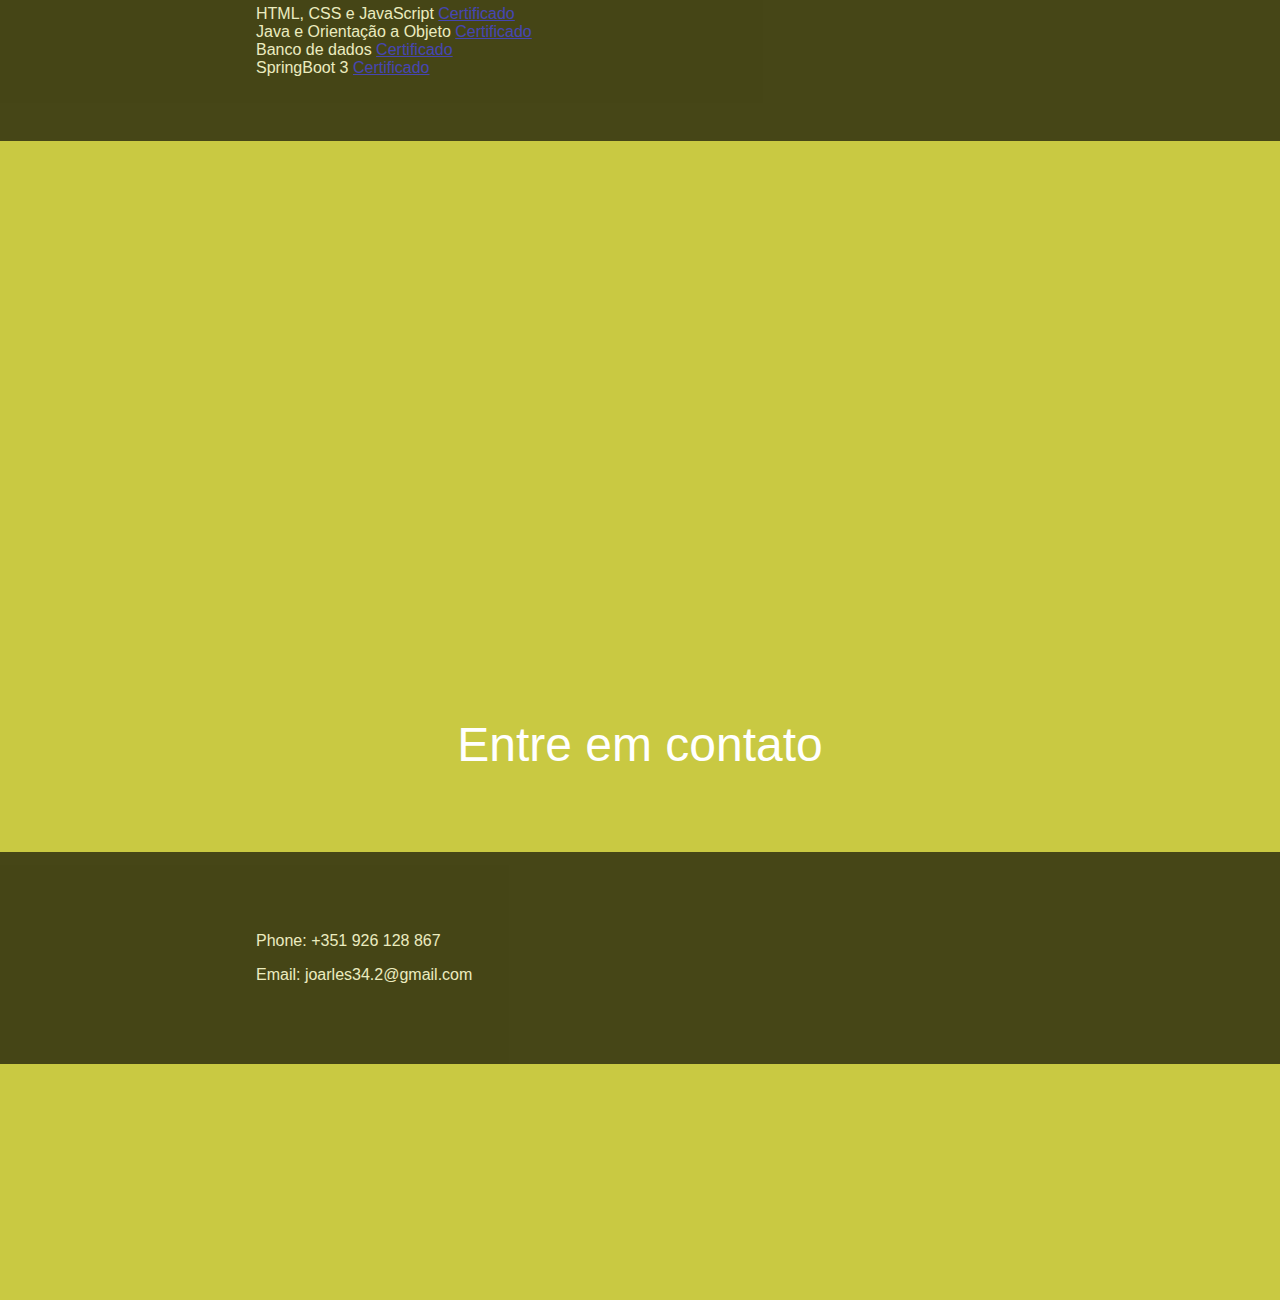
==== commit a244d5c2: "refatoramento" ====
--- a/index.html
+++ b/index.html
@@ -174,9 +174,8 @@
             <div class="paragrafo parallax parallax_5">
                 <h5> Entre em contato </h5>
                 <div class="paragrafo_fundo_transparente">
-                    <p>
-                        Tchau
-                    </p>
+                    <p>Phone: +351 926 128 867</p>
+                    <p>Email: joarles34.2@gmail.com</p>
                 </div>
             </div>
 
@@ -185,15 +184,13 @@
 
     </main>
 
-    <footer>
+    <!-- <footer>
         <address>
             CONTATOS:
 
-            Phone: +351 926 128 867
-
-            Email: joarles34.2@gmail.com
+            
         </address>
-    </footer>
+    </footer> -->
 </body>
 
 </html>--- a/styles/styleIndex.css
+++ b/styles/styleIndex.css
@@ -22,19 +22,12 @@
     background-color: var(--cor_body);
     color: var(--cor_fonte);
     font-family: sans-serif;
-    font-weight: 600;
+    font-weight: 500;
     word-wrap: break-word;
     overflow-wrap: break-word;
 }
 
 
-/* main{
-    display: flex;
-    flex-direction: column;
-    justify-content: space-between;
-    box-sizing: border-box;
-    
-} */
 
 
 h1,
@@ -43,7 +36,7 @@
 h4,
 h5 {
     font-size: var(--tamanho_titulos_parallax);
-    font-weight: 700;
+    font-weight: 500;
     text-align: center;
     
 
@@ -75,8 +68,8 @@
 
 div.paragrafo.parallax:after {
     content: "";
-    height: 100%;
-    width: 100%;
+    /* height: 100%;
+    width: 100%; */
     position: absolute;
     z-index: 8;
     background: linear-gradient(to bottom, rgba(0, 0, 0, 0) 0, rgba(0, 0, 0, 0) 90%, #000 100%);
@@ -91,7 +84,7 @@
 
 
 div.paragrafo_fundo_transparente {
-    
+
     
     padding: 5% 20%;
     background-color: var(--cor_fotter_parallax);
@@ -151,12 +144,8 @@
     h4,
     h5 {
         font-size: 2rem;
-        font-weight: 500;
-       
     
     }
-    
-
     div.paragrafo.parallax{
         justify-content: space-around;
         text-align: justify;
@@ -165,7 +154,7 @@
 
 
     div.paragrafo_fundo_transparente {
-        padding: 5%;
+        padding: 5% 20%;
         padding-bottom: 100%;
     }
 
@@ -174,11 +163,7 @@
 @media (max-width: 450px) {
 
 
-    body{
-        
-        font-weight: 400;
-       
-    }
+  
 
     h1,
     h2,
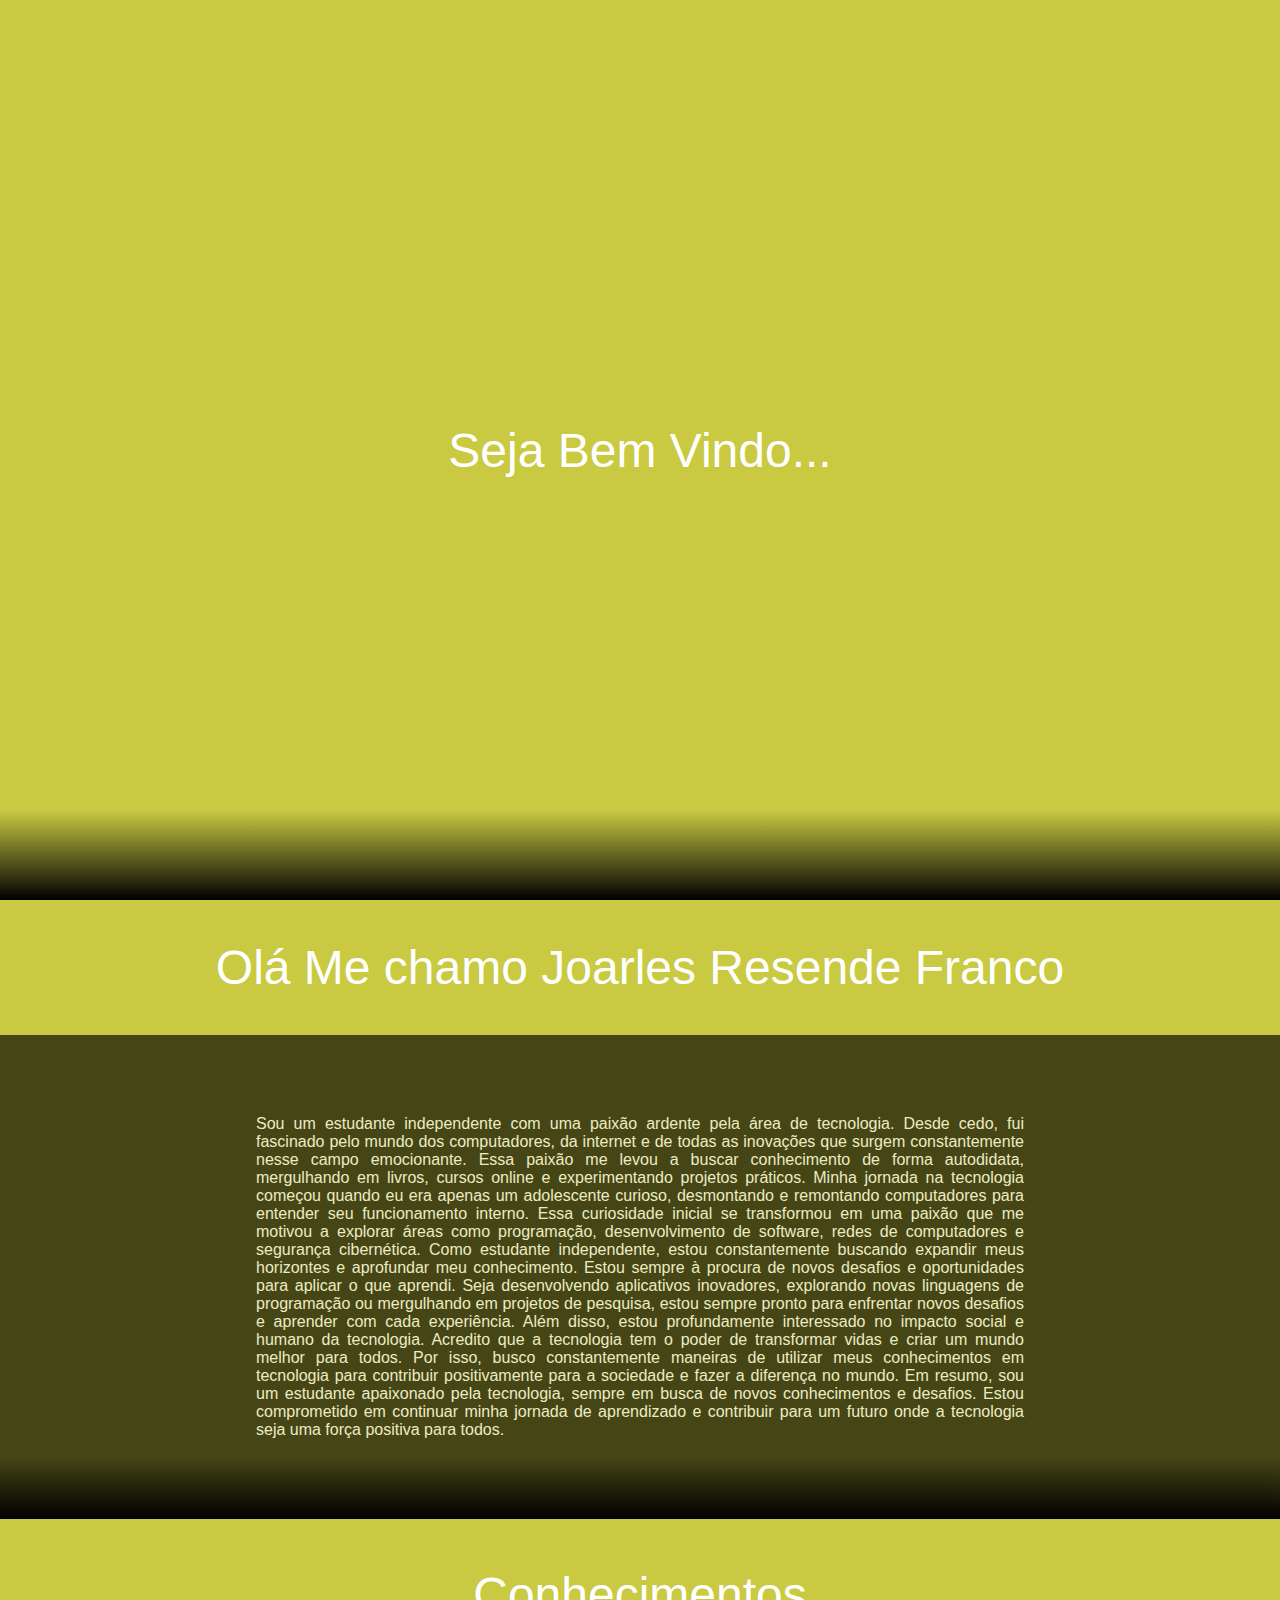
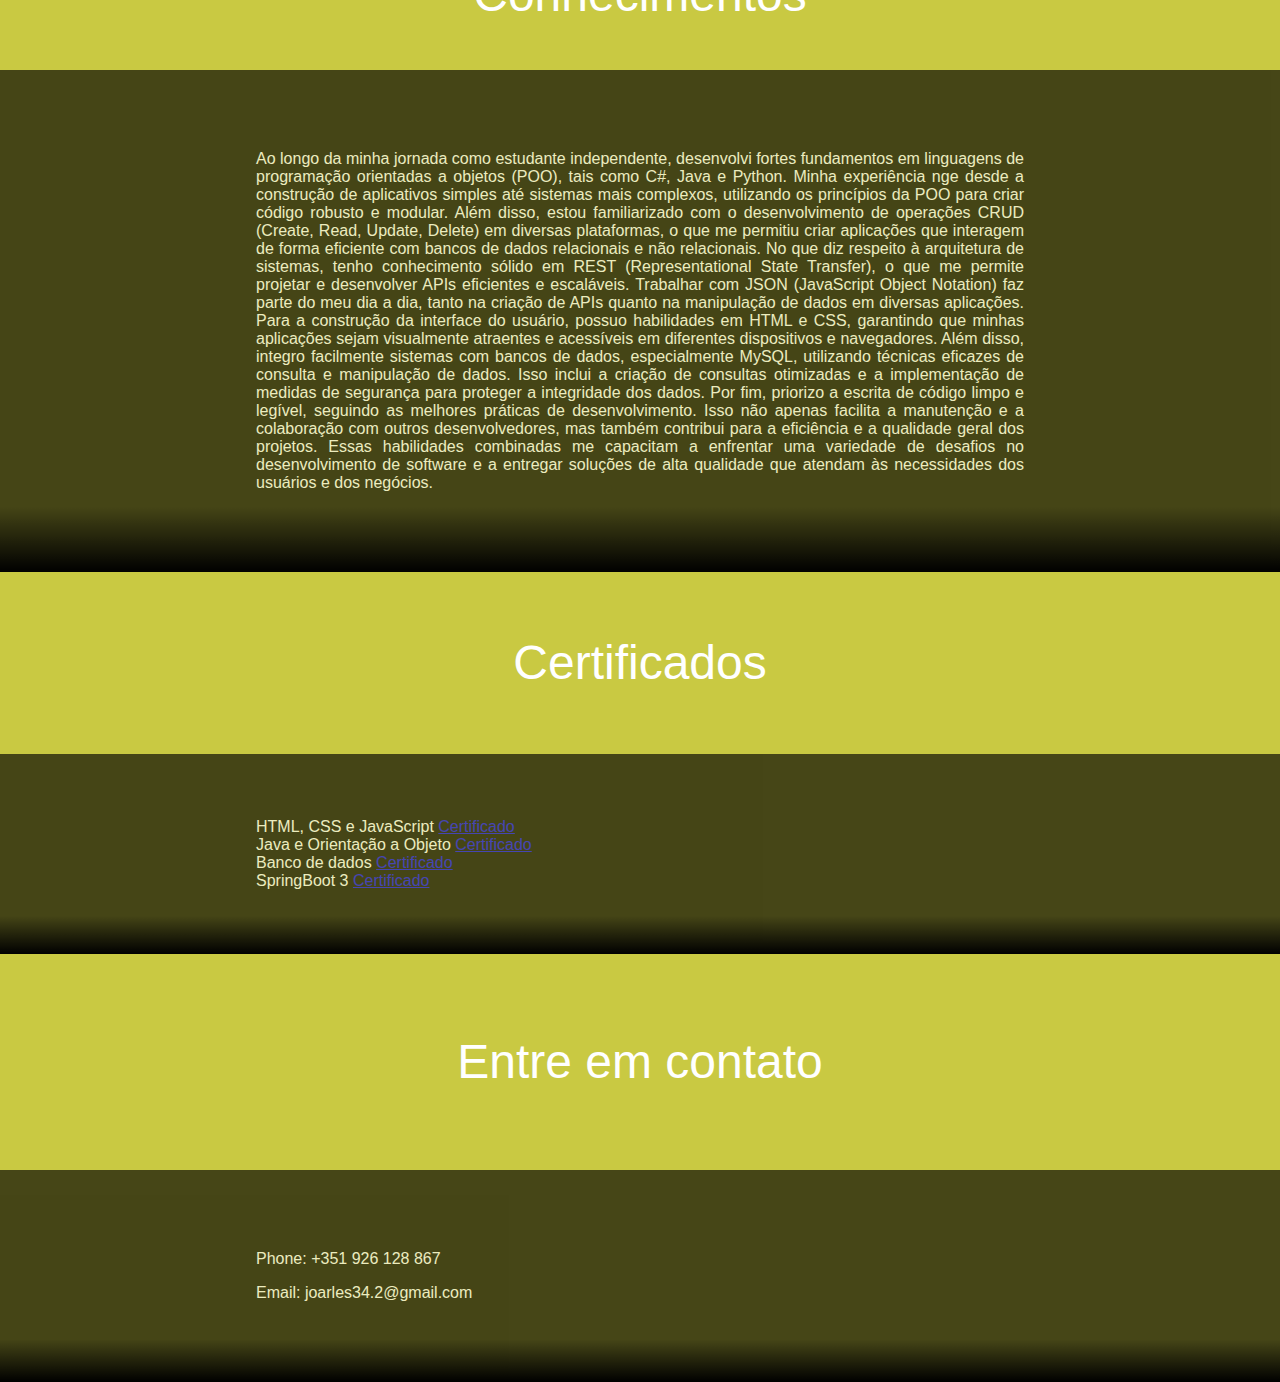
==== commit abff56f6: "refatorando" ====
--- a/index.html
+++ b/index.html
@@ -126,8 +126,6 @@
                         software e a entregar soluções de alta qualidade que atendam às necessidades dos usuários e dos
                         negócios.
                     </p>
-
-
                 </div>
             </div>
 
--- a/styles/styleIndex.css
+++ b/styles/styleIndex.css
@@ -39,9 +39,14 @@
     font-weight: 500;
     text-align: center;
     
-
-
-}
+    
+
+
+}
+
+/* .expandido{
+    height: 100vh !important;
+} */
 
 
 div.paragrafo.parallax {
@@ -60,16 +65,17 @@
     -webkit-background-size: cover;
     -moz-background-size: cover;
     -o-background-size: cover;
-
-    height: 100vh !important;
+    /* height: 100vh !important; */
+    
 
 
 }
 
 div.paragrafo.parallax:after {
     content: "";
-    /* height: 100%;
-    width: 100%; */
+    /* altura do sombreamento da imagem de fundo */
+    height: 100%;
+    width: 100%;
     position: absolute;
     z-index: 8;
     background: linear-gradient(to bottom, rgba(0, 0, 0, 0) 0, rgba(0, 0, 0, 0) 90%, #000 100%);
@@ -98,17 +104,17 @@
 
 div.paragrafo.parallax_1 {
     background-image: url("https://i.pinimg.com/originals/49/f4/16/49f416a4d35244412c69cf7113bc27ba.gif");
-    
+    height: 100vh !important;
 }
 
 div.paragrafo.parallax_2 {
     background-image: url("https://i.pinimg.com/originals/a4/7d/6f/a47d6f4183ca934e43fb8a2ab4387c3c.png");
-
+    
 }
 
 div.paragrafo.parallax_3 {
     background-image: url("https://i.pinimg.com/originals/ac/08/fb/ac08fbee7cb8b38afa9ceeaa0e4dd1c4.gif");
-
+    
 }
 
 div.paragrafo.parallax_4 {
@@ -119,12 +125,6 @@
 div.paragrafo.parallax_5 {
     background-image: url("https://i.pinimg.com/originals/d1/e5/93/d1e593b2de680477a9e0048dda331b0b.png");
 
-}
-
-footer {
-
-    padding: 2% 10%;
-    text-align-last: center;
 }
 
 
@@ -154,8 +154,8 @@
 
 
     div.paragrafo_fundo_transparente {
-        padding: 5% 20%;
-        padding-bottom: 100%;
+        padding: 5% 10%;
+        
     }
 
    
@@ -175,7 +175,19 @@
        
     
     }
-
+   
+
+    div.paragrafo.parallax:after {
+        
+        /* altura do sombreamento da imagem de fundo */
+        height: 0;
+        width: 0;
+    }
+
+    div.paragrafo_fundo_transparente {
+        padding: 5%  10%;
+      
+    }
     
     
 }
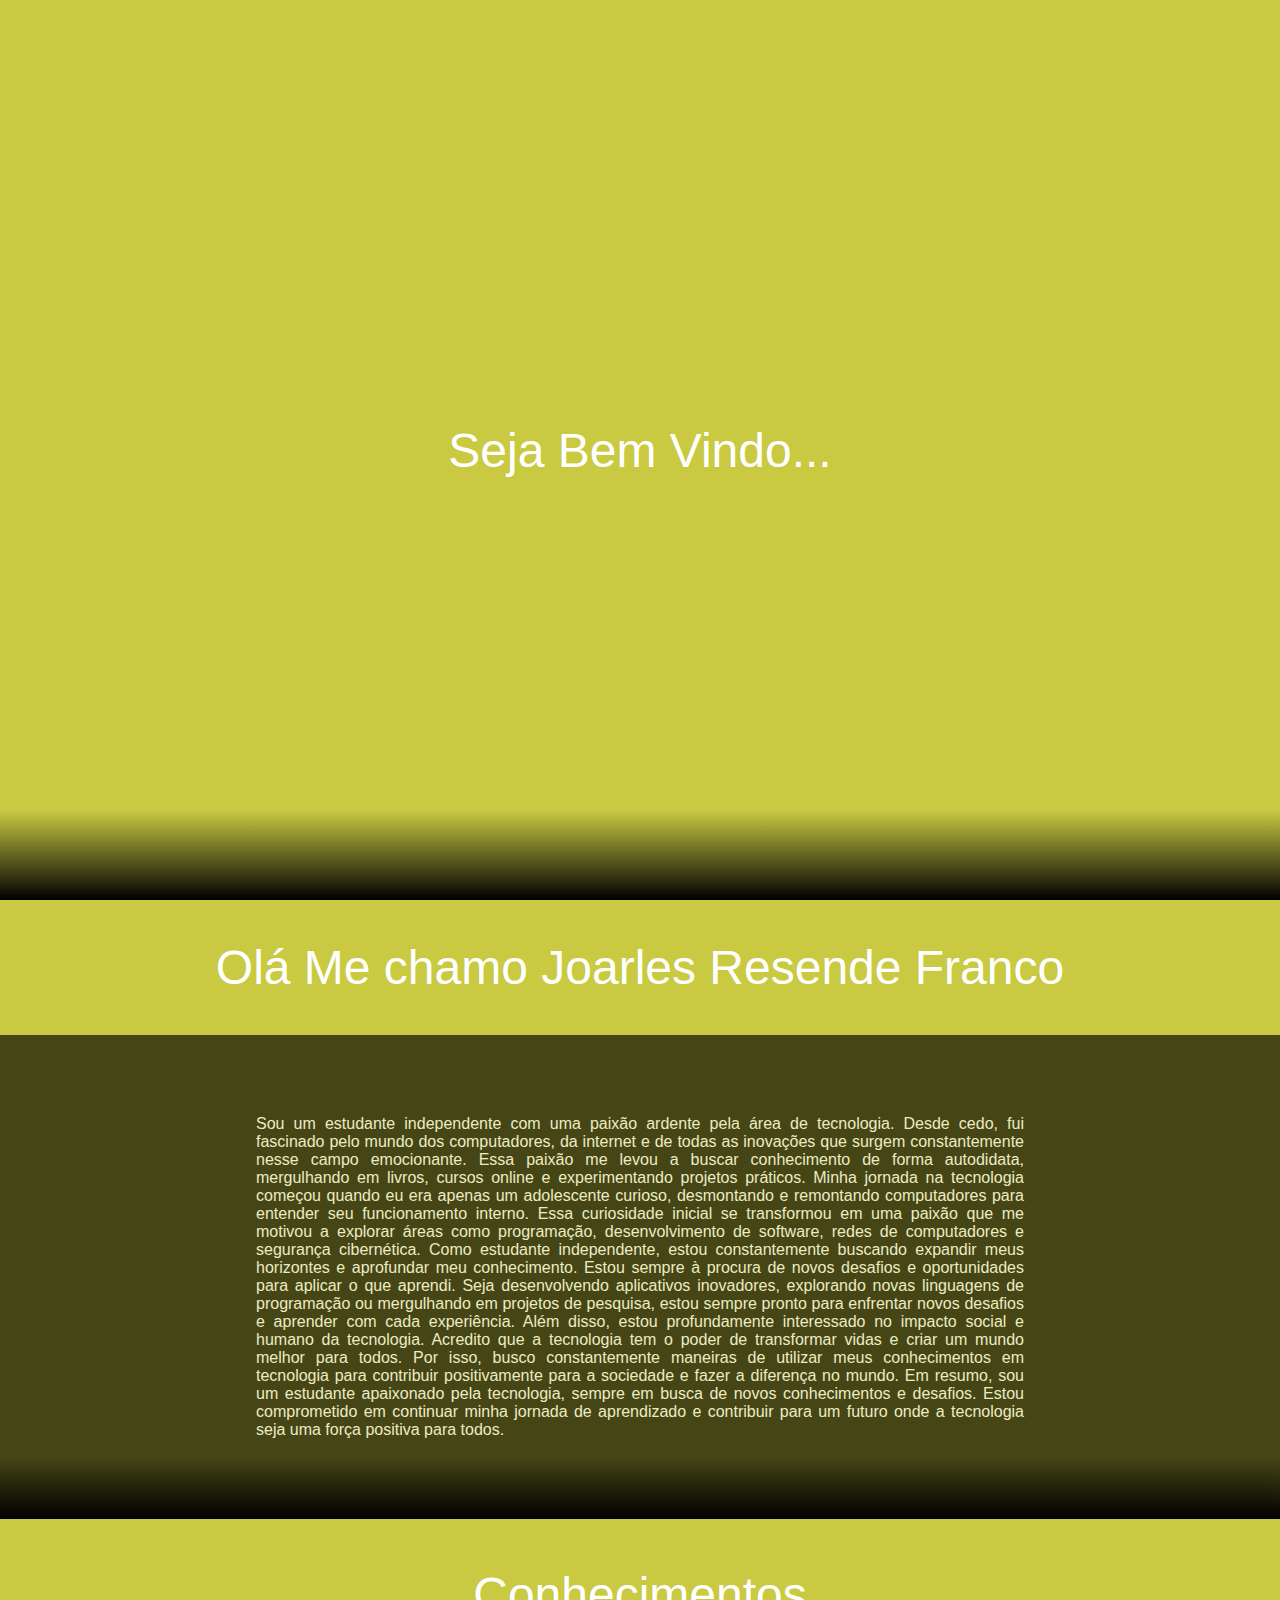
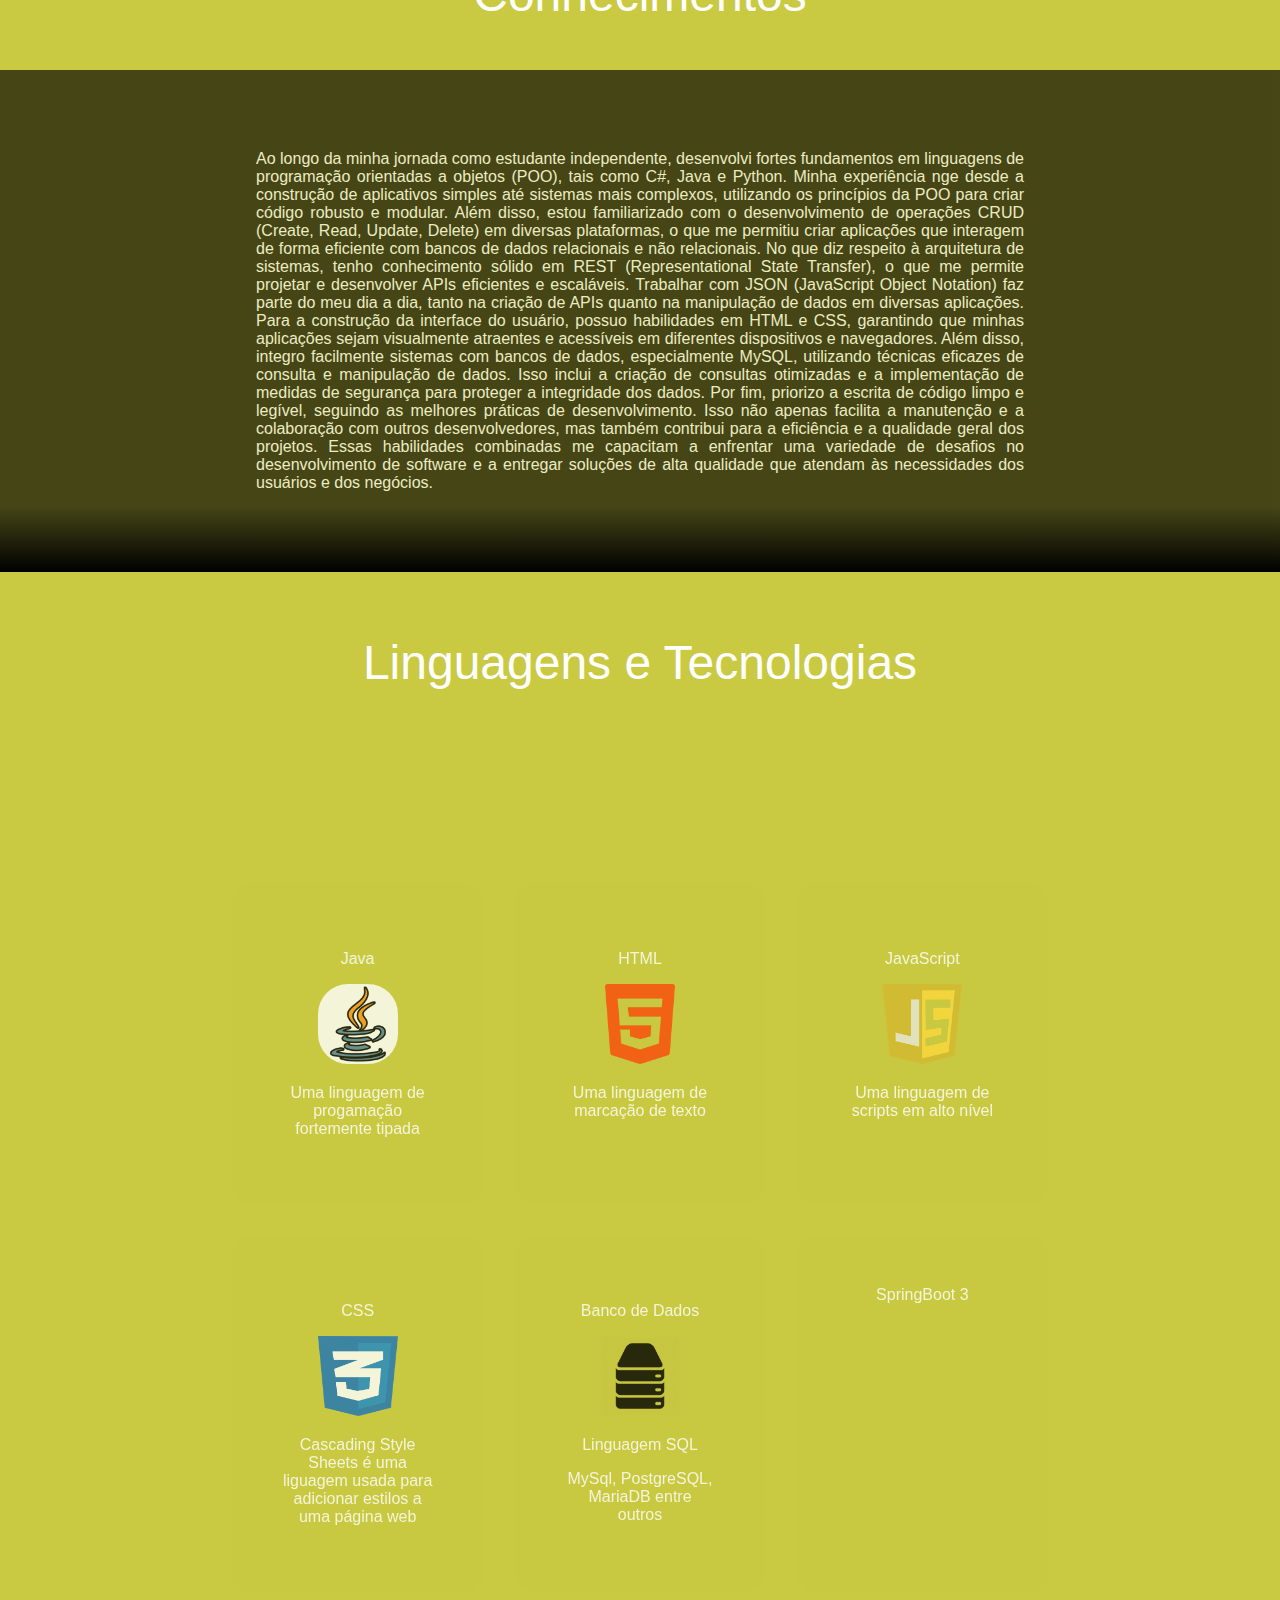
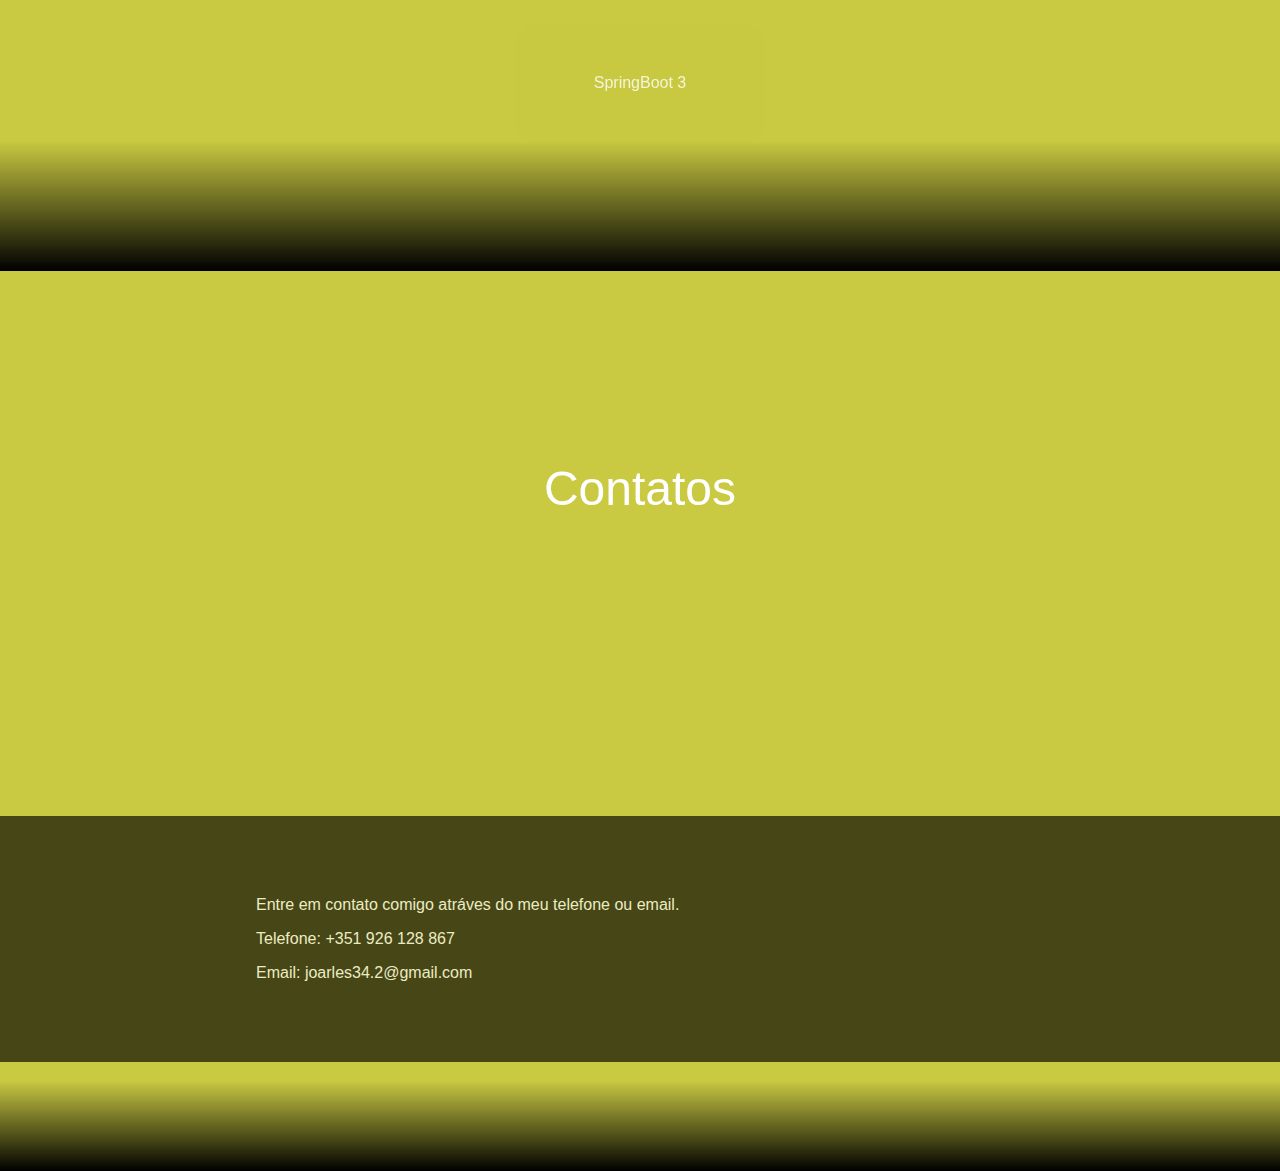
==== commit 72f0d997: "implementação" ====
--- a/index.html
+++ b/index.html
@@ -37,7 +37,7 @@
 
                 <div class="paragrafo_fundo_transparente">
 
-                    <p >Sou um estudante independente com uma paixão ardente pela área de tecnologia. Desde cedo, fui
+                    <p>Sou um estudante independente com uma paixão ardente pela área de tecnologia. Desde cedo, fui
                         fascinado pelo mundo dos computadores, da internet e de todas as inovações que surgem
                         constantemente
                         nesse campo emocionante. Essa paixão me levou a buscar conhecimento de forma autodidata,
@@ -80,7 +80,7 @@
                 <h3>Conhecimentos</h3>
 
                 <div class="paragrafo_fundo_transparente">
-                    <p >
+                    <p>
                         Ao longo da minha jornada como estudante independente, desenvolvi fortes fundamentos em
                         linguagens
                         de
@@ -138,41 +138,65 @@
 
         <section>
             <div class="paragrafo parallax parallax_4">
-                <h4> Certificados </h4>
+                <h4>Linguagens e Tecnologias</h4>
+                
+                <div class="layout_certificados">
+                    <div class="layout_certificados_card">
+                        <p>Java</p>
+                        <img class="layout_certificados_img" src="imagens\java.jpg" alt="icone do java" style="border-radius: 30px;">
+                        <p>Uma linguagem de progamação fortemente tipada</p>
+                        
+                    </div>
+                    <div class="layout_certificados_card">
+                        <p>HTML</p>
+                        <img class="layout_certificados_img" src="imagens\html.png" alt="icone do html">
+                        <p>Uma linguagem de marcação de texto</p>
+
+                    </div>
+                    <div class="layout_certificados_card">
+                        <p>JavaScript</p>
+                        <img class="layout_certificados_img" src="imagens\javascript.png" alt="icone do javascript">
+                        <p>Uma linguagem de scripts em alto nível</p>
+
+
+                    </div>
+                    <div class="layout_certificados_card">
+                        <p>CSS</p>
+                        <img class="layout_certificados_img" src="imagens\CSS.png" alt="icone do CSS">
+                        <p>Cascading Style Sheets é uma liguagem usada para adicionar estilos a uma página web</p>
+
+
+                    </div>
+                    <div class="layout_certificados_card">
+                        <p>Banco de Dados</p>
+                        <img class="layout_certificados_img" src="imagens\bd.png" alt="icone referente a um banco de dados">
+                        <p>Linguagem SQL</p>
+                        <p>MySql, PostgreSQL, MariaDB entre outros</p>
+
+                    </div>
+                    <div class="layout_certificados_card">
+                        <a>SpringBoot 3</a>
+
+                    </div>
+                    <div class="layout_certificados_card">
+                        <a>SpringBoot 3</a>
+
+                    </div>
+                </div>
+            
+
+
+            </div>
+        </section>
+
+        <section>
+            <div class="paragrafo parallax parallax_5">
+                <h5> Contatos </h5>
 
                 <div class="paragrafo_fundo_transparente">
 
-                    <div>
-                        <a>HTML, CSS e JavaScript</a>
-                        <a href="./htmlCss01.html" target="_blank" rel="nome do certificado">Certificado</a>
-
-                    </div>
-                    <div>
-                        <a>Java e Orientação a Objeto</a>
-                        <a href="./javaOrientacaoObjetos.html" target="_blank" rel="nome do certificado">Certificado</a>
-
-                    </div>
-                    <div>
-                        <a>Banco de dados</a>
-                        <a href="./mysqlJdbcJpa.html" target="_blank" rel="nome do certificado">Certificado</a>
-
-                    </div>
-                    <div>
-                        <a>SpringBoot 3</a>
-                        <a href="./springboot3.html" target="_blank" rel="nome do certificado">Certificado</a>
-
-                    </div>
-                </div>
-
-
-            </div>
-        </section>
-
-        <section>
-            <div class="paragrafo parallax parallax_5">
-                <h5> Entre em contato </h5>
-                <div class="paragrafo_fundo_transparente">
-                    <p>Phone: +351 926 128 867</p>
+                    <p>Entre em contato comigo atráves do meu telefone ou email.</p>
+                    <p>Telefone: +351 926 128 867</p>
                     <p>Email: joarles34.2@gmail.com</p>
                 </div>
             </div>
--- a/styles/styleIndex.css
+++ b/styles/styleIndex.css
@@ -38,27 +38,19 @@
     font-size: var(--tamanho_titulos_parallax);
     font-weight: 500;
     text-align: center;
-    
-    
-
-
-}
-
-/* .expandido{
-    height: 100vh !important;
-} */
-
+  
+}
 
 div.paragrafo.parallax {
 
     display: flex;
     flex-direction: column;
-    
-    justify-content: center;
+    justify-content: space-around;
+    text-align: justify;
+    
+    
     position: relative;
     overflow: hidden;
-    
-    text-align: justify;
     background-repeat: no-repeat;
     background-attachment: fixed;
     background-size: cover;
@@ -77,7 +69,7 @@
     height: 100%;
     width: 100%;
     position: absolute;
-    z-index: 8;
+    /* z-index: 8; */
     background: linear-gradient(to bottom, rgba(0, 0, 0, 0) 0, rgba(0, 0, 0, 0) 90%, #000 100%);
     background: -webkit-linear-gradient(to bottom, rgba(0, 0, 0, 0) 0, rgba(0, 0, 0, 0) 90%, #000 100%);
     background: -moz-linear-gradient(to bottom, rgba(0, 0, 0, 0) 0, rgba(0, 0, 0, 0) 90%, #000 100%);
@@ -113,7 +105,7 @@
 }
 
 div.paragrafo.parallax_3 {
-    background-image: url("https://i.pinimg.com/originals/ac/08/fb/ac08fbee7cb8b38afa9ceeaa0e4dd1c4.gif");
+    background-image: url("https://i.pinimg.com/originals/d1/e5/93/d1e593b2de680477a9e0048dda331b0b.png");
     
 }
 
@@ -122,12 +114,43 @@
 
 }
 
+
+
 div.paragrafo.parallax_5 {
-    background-image: url("https://i.pinimg.com/originals/d1/e5/93/d1e593b2de680477a9e0048dda331b0b.png");
-
-}
-
-
+    background-image: url("https://i.pinimg.com/originals/ac/08/fb/ac08fbee7cb8b38afa9ceeaa0e4dd1c4.gif");
+    height: 100vh !important;
+}
+
+
+
+.layout_certificados{
+  
+    padding: 10%;
+    display: flex;
+    justify-content: center;
+    flex-wrap: wrap;
+    gap: 30px;
+    
+    opacity: 80%;
+  
+    
+}
+.layout_certificados_card{
+    
+   
+    background-color: var(--cor_body);
+    width: 150px;
+    padding: 5%;
+    border-radius: 24px;
+    text-align: center;
+   
+}
+.layout_certificados_img{
+    
+    width: 80px;
+    height: 80px;
+    
+}
 
 @media (max-width: 900px) {
 
@@ -146,11 +169,7 @@
         font-size: 2rem;
     
     }
-    div.paragrafo.parallax{
-        justify-content: space-around;
-        text-align: justify;
-
-    }
+   
 
 
     div.paragrafo_fundo_transparente {
@@ -177,12 +196,6 @@
     }
    
 
-    div.paragrafo.parallax:after {
-        
-        /* altura do sombreamento da imagem de fundo */
-        height: 0;
-        width: 0;
-    }
 
     div.paragrafo_fundo_transparente {
         padding: 5%  10%;
@@ -197,14 +210,3 @@
 
 
 
-
-/* sera util quando for fazer o paralax do certificado */
-/* div.paragrafo p{
-    margin-bottom: 40px;
-}
-div.paragrafo:last-child{
-    margin-bottom: 0;
-} */
-/* div.paragrafo h1{
-    font-size: 50px;
-} */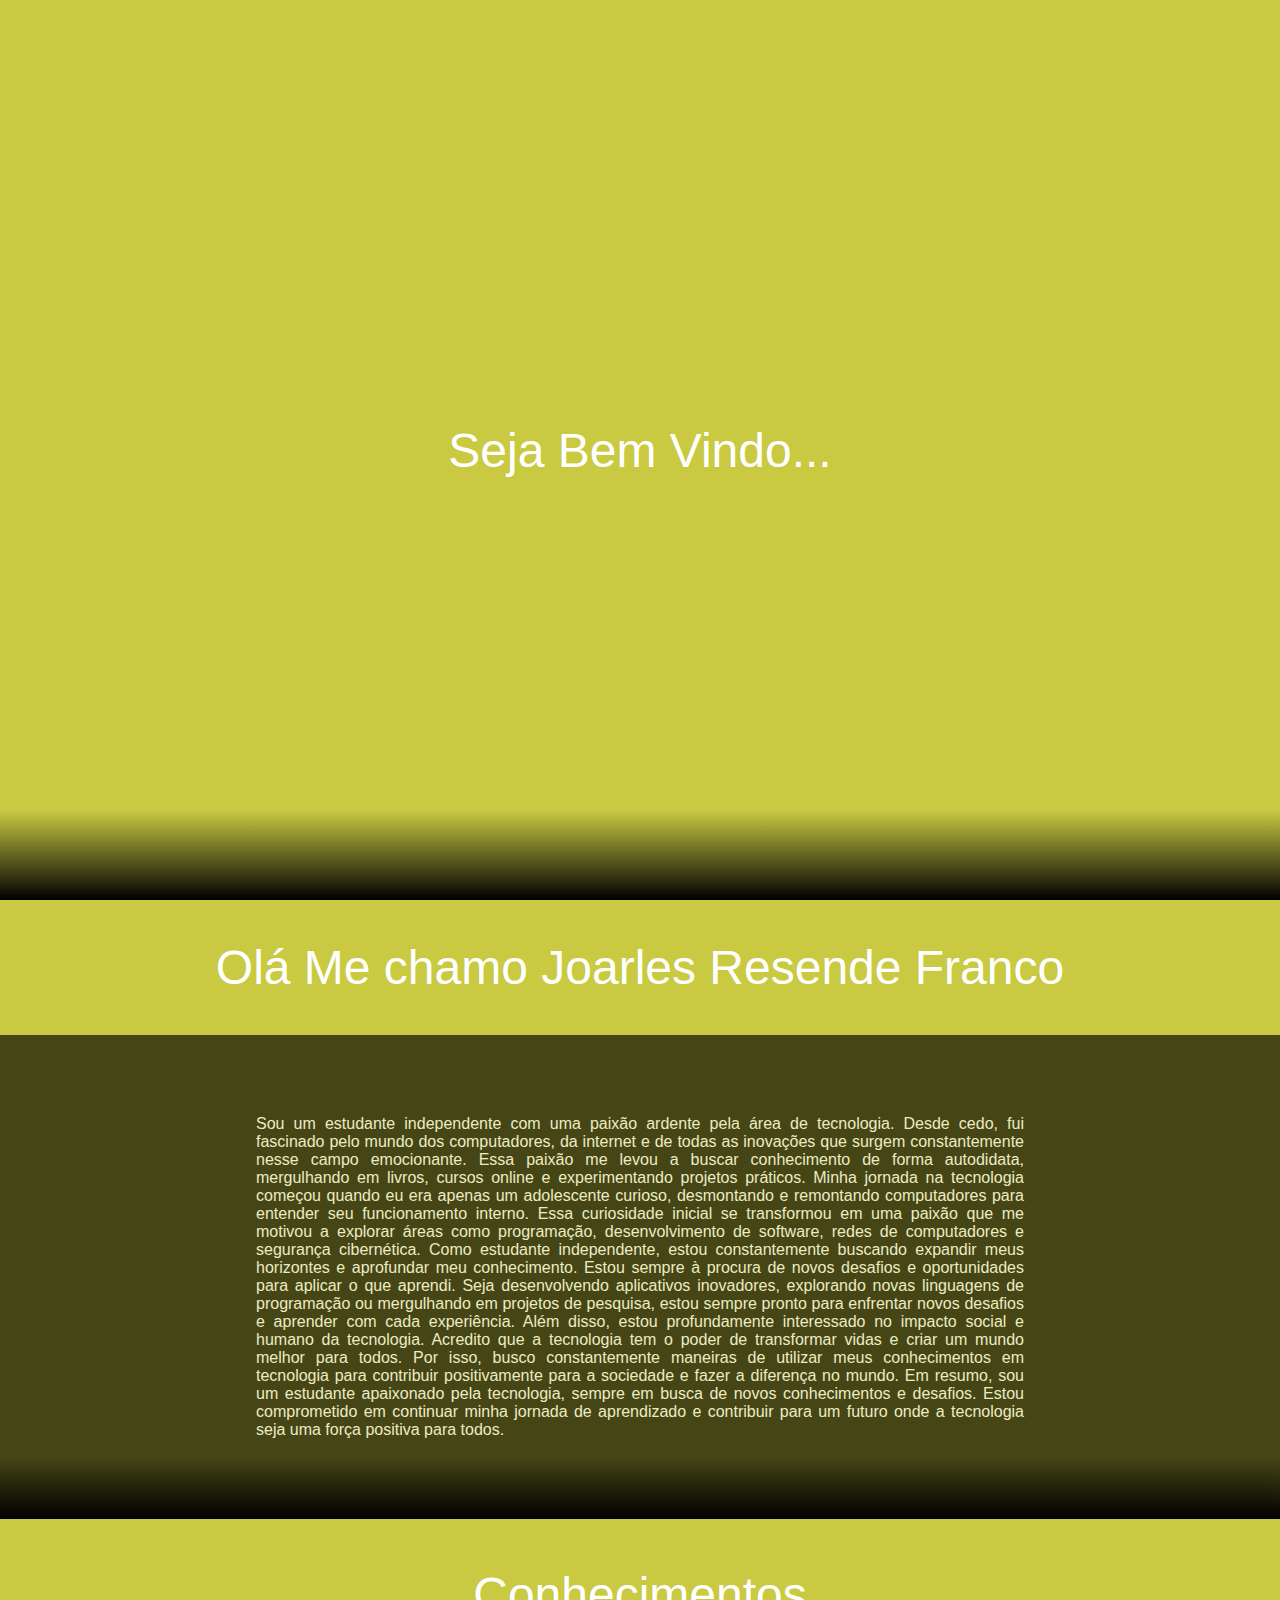
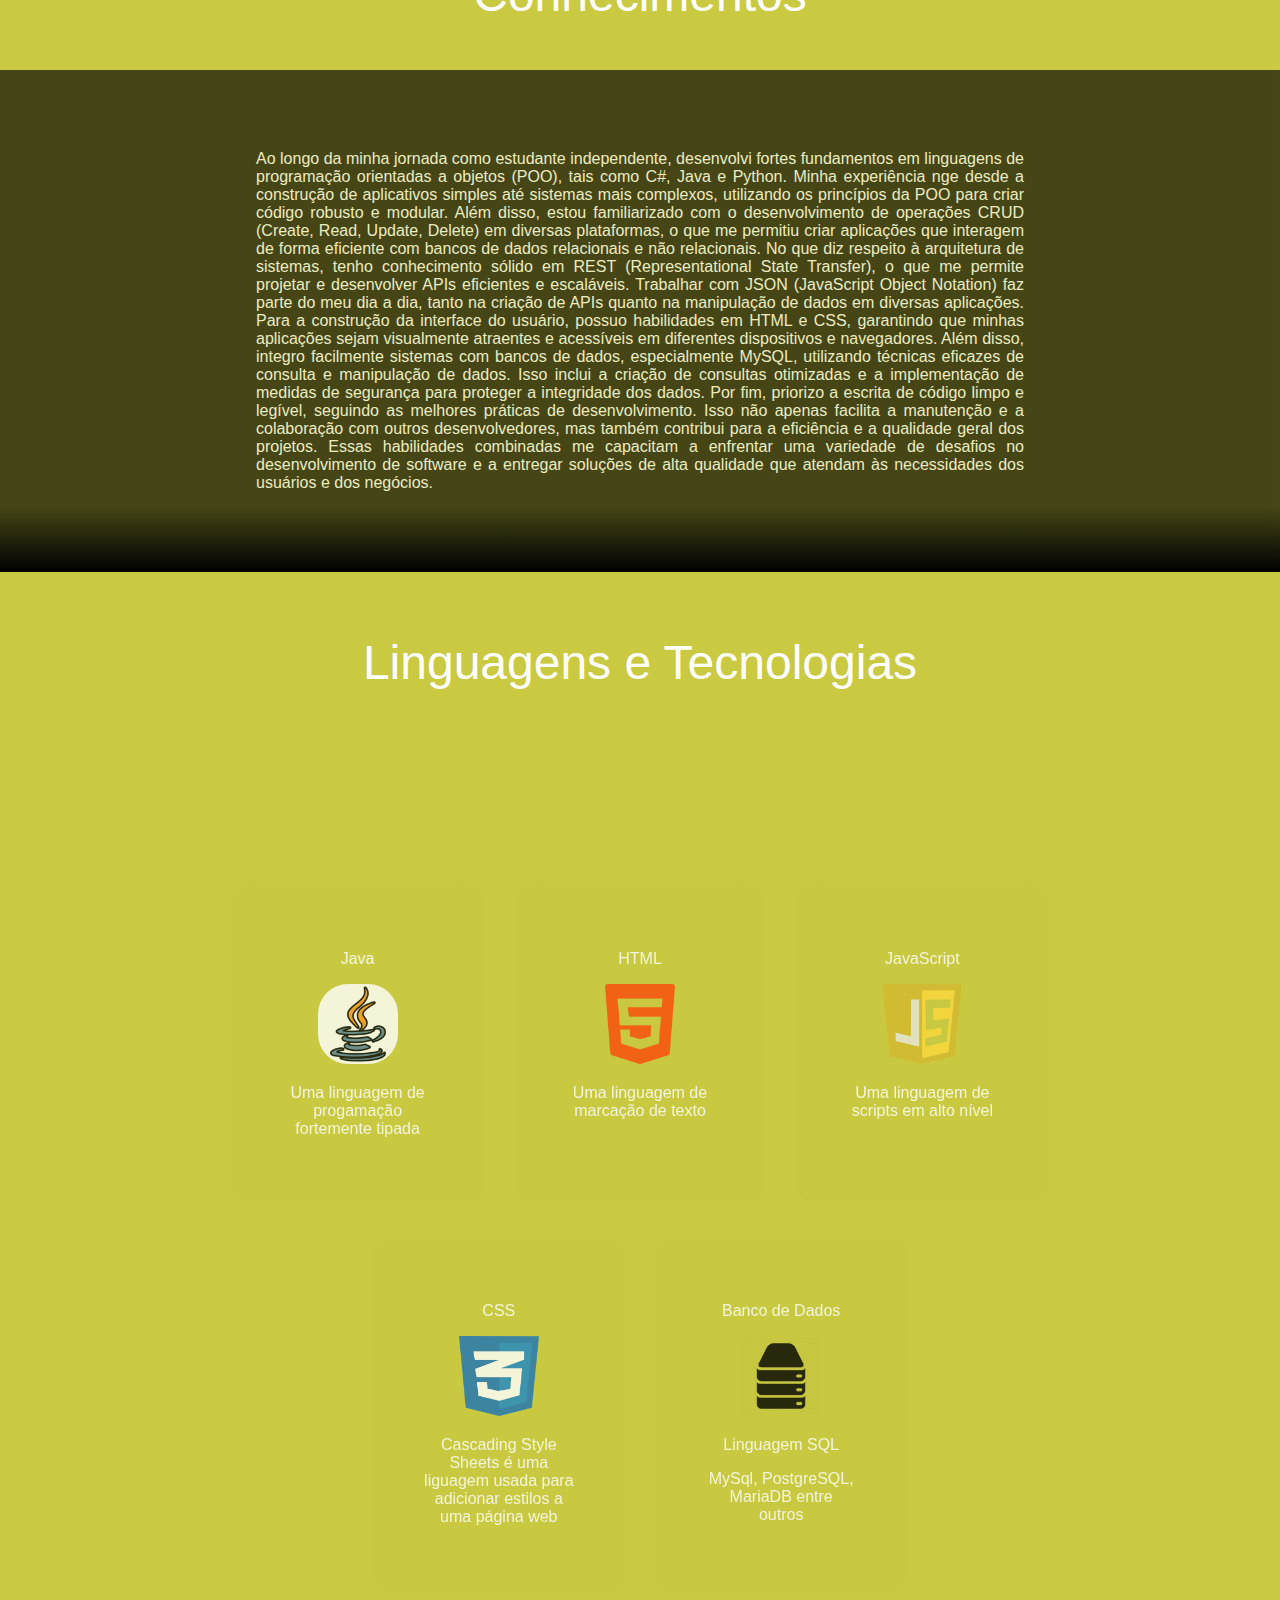
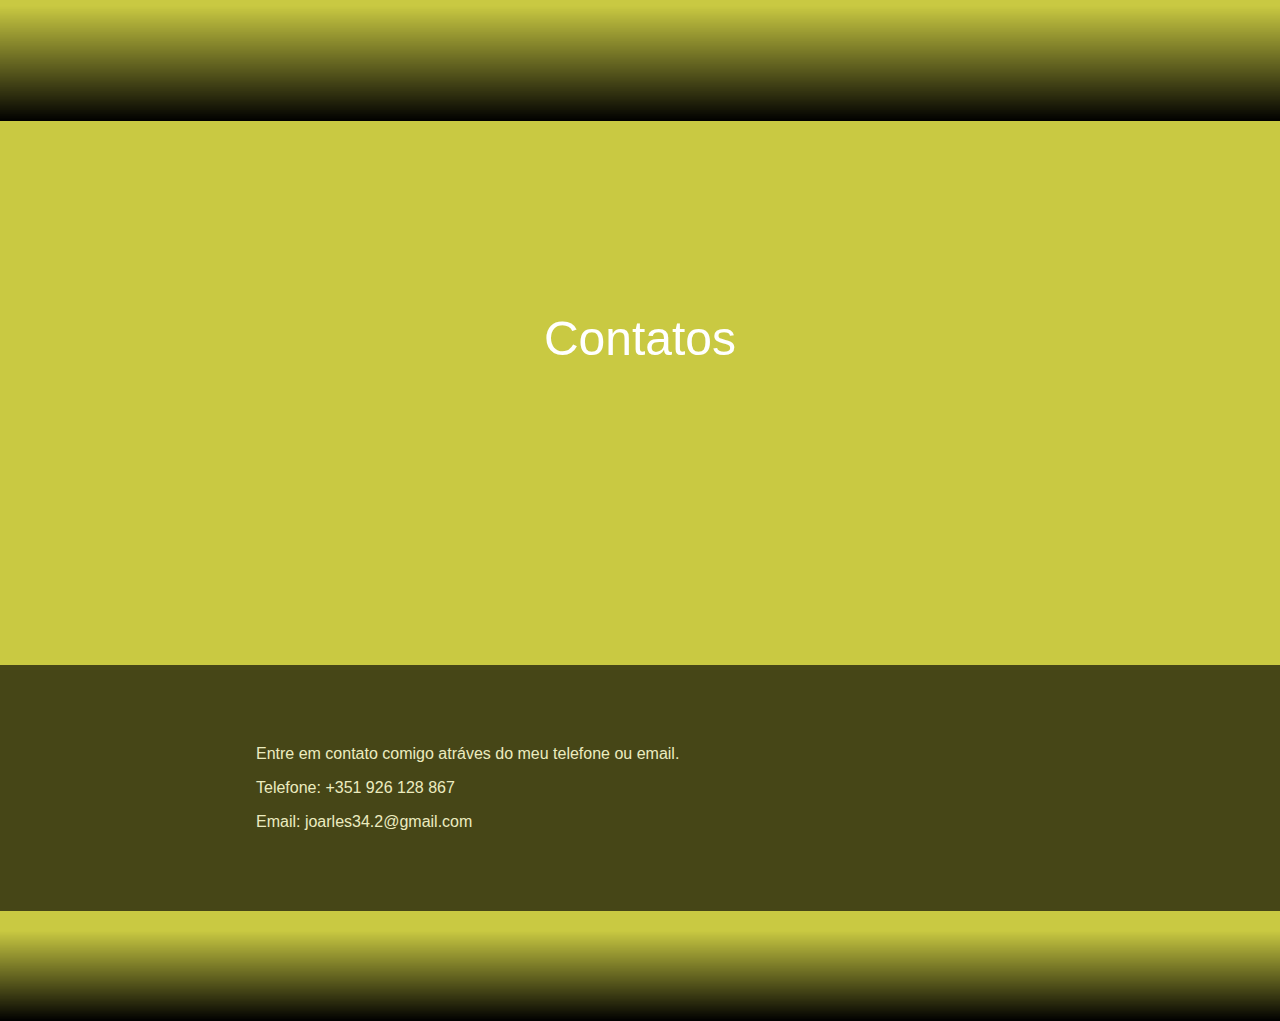
==== commit dfaddcc6: "s" ====
--- a/index.html
+++ b/index.html
@@ -174,14 +174,14 @@
                         <p>MySql, PostgreSQL, MariaDB entre outros</p>
 
                     </div>
-                    <div class="layout_certificados_card">
+                    <!-- <div class="layout_certificados_card">
                         <a>SpringBoot 3</a>
 
                     </div>
                     <div class="layout_certificados_card">
                         <a>SpringBoot 3</a>
 
-                    </div>
+                    </div> -->
                 </div>
             
 
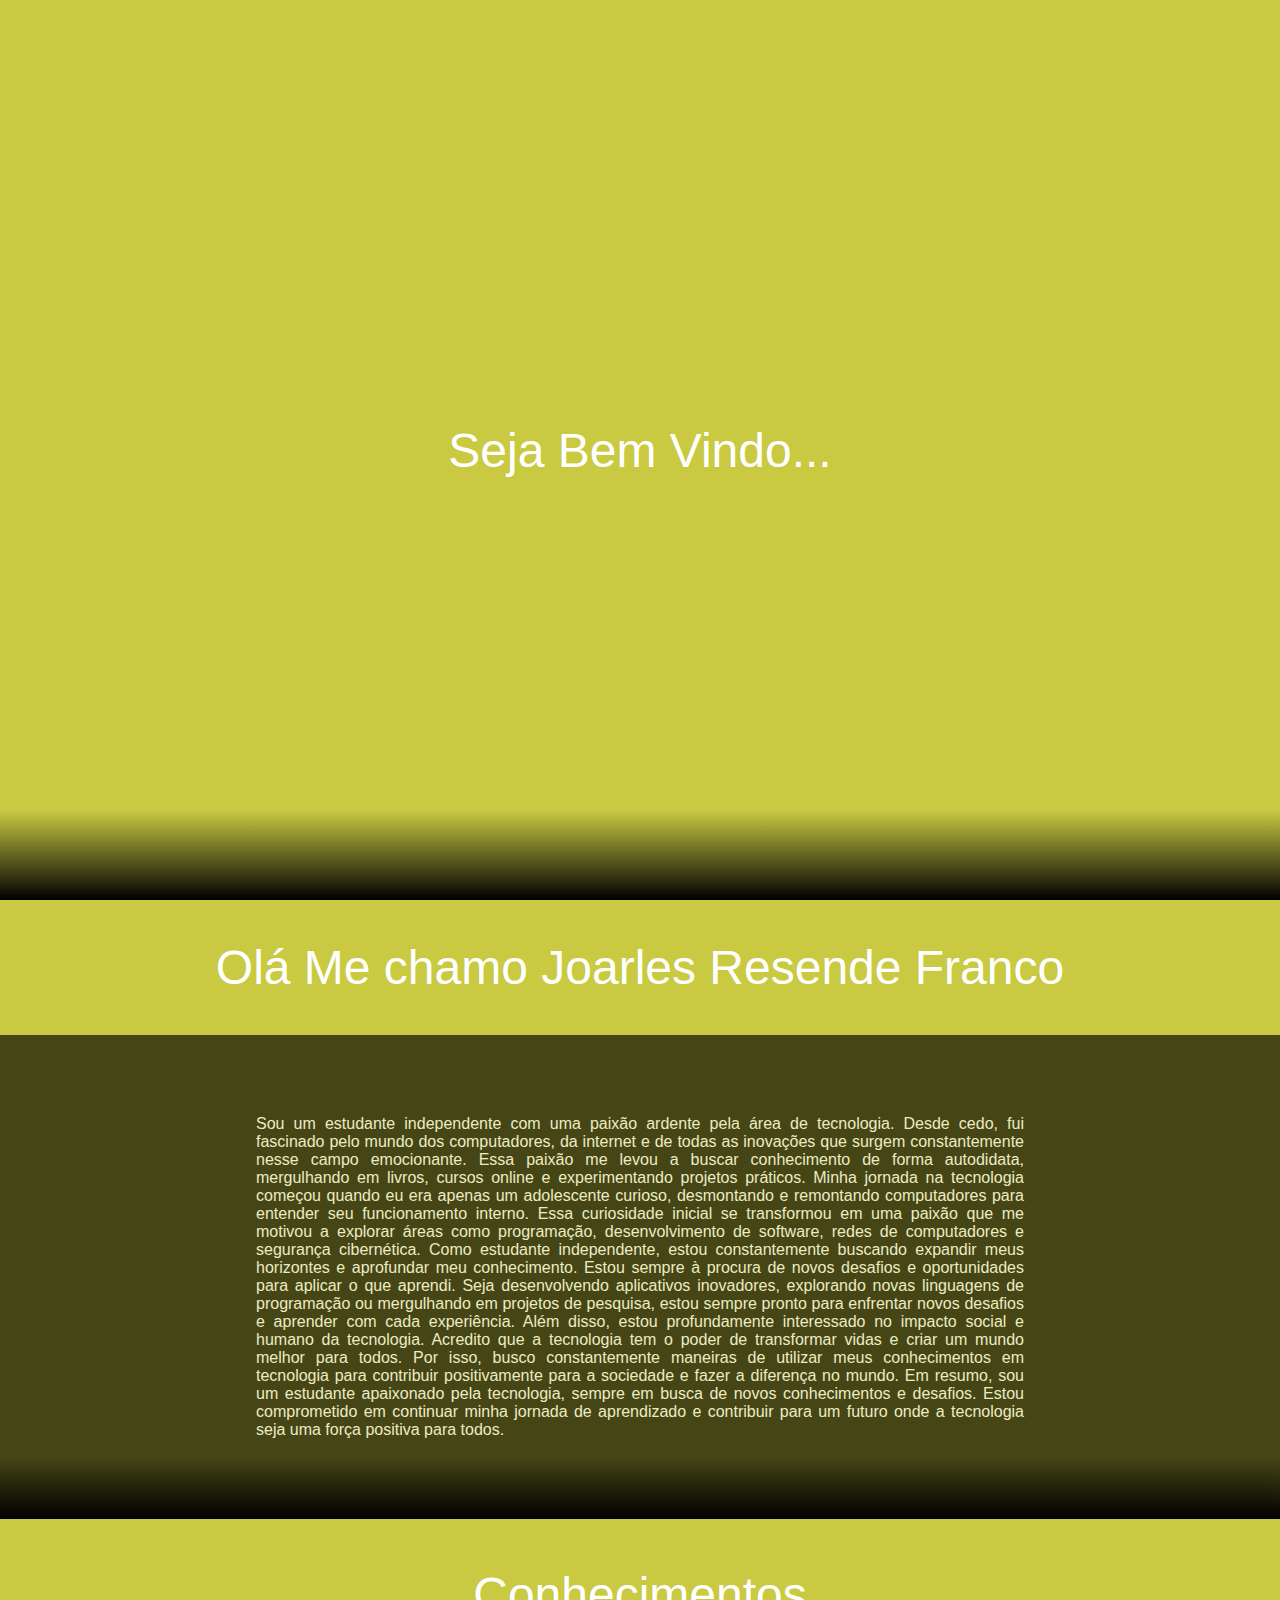
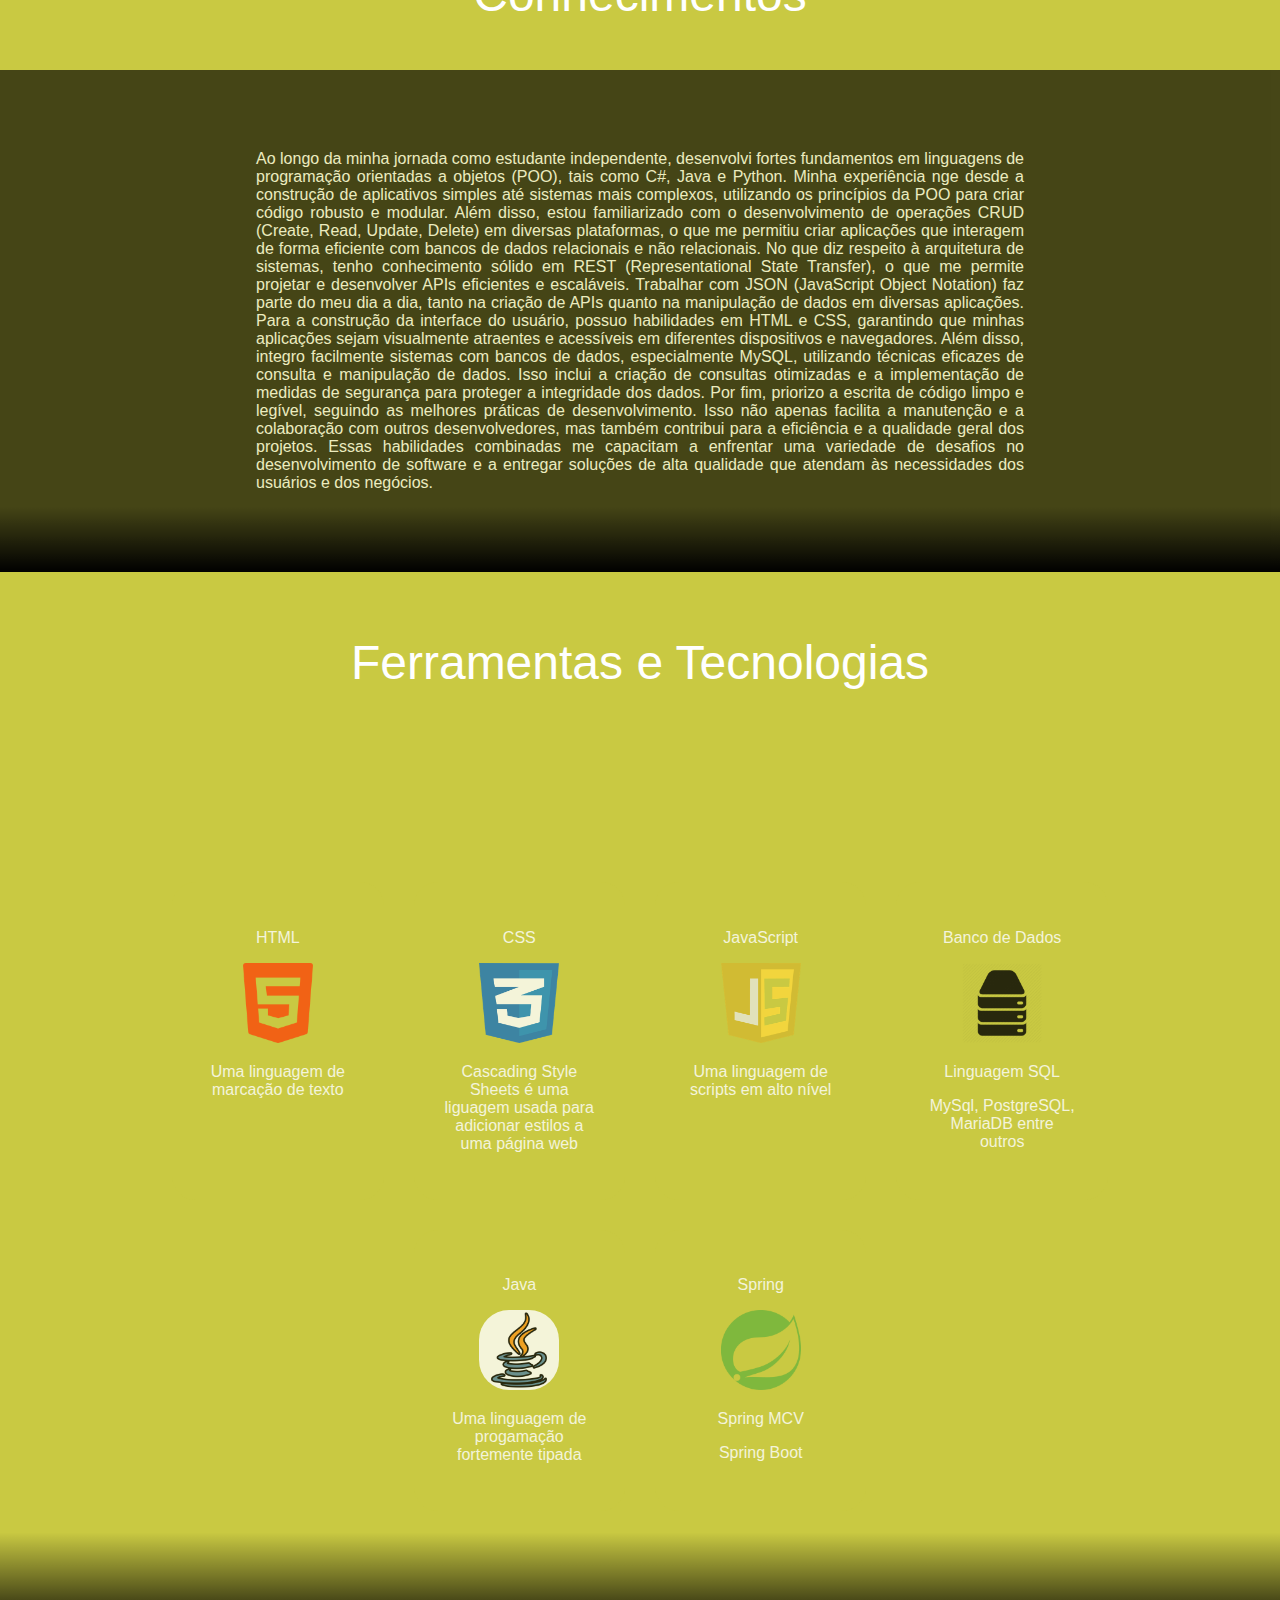
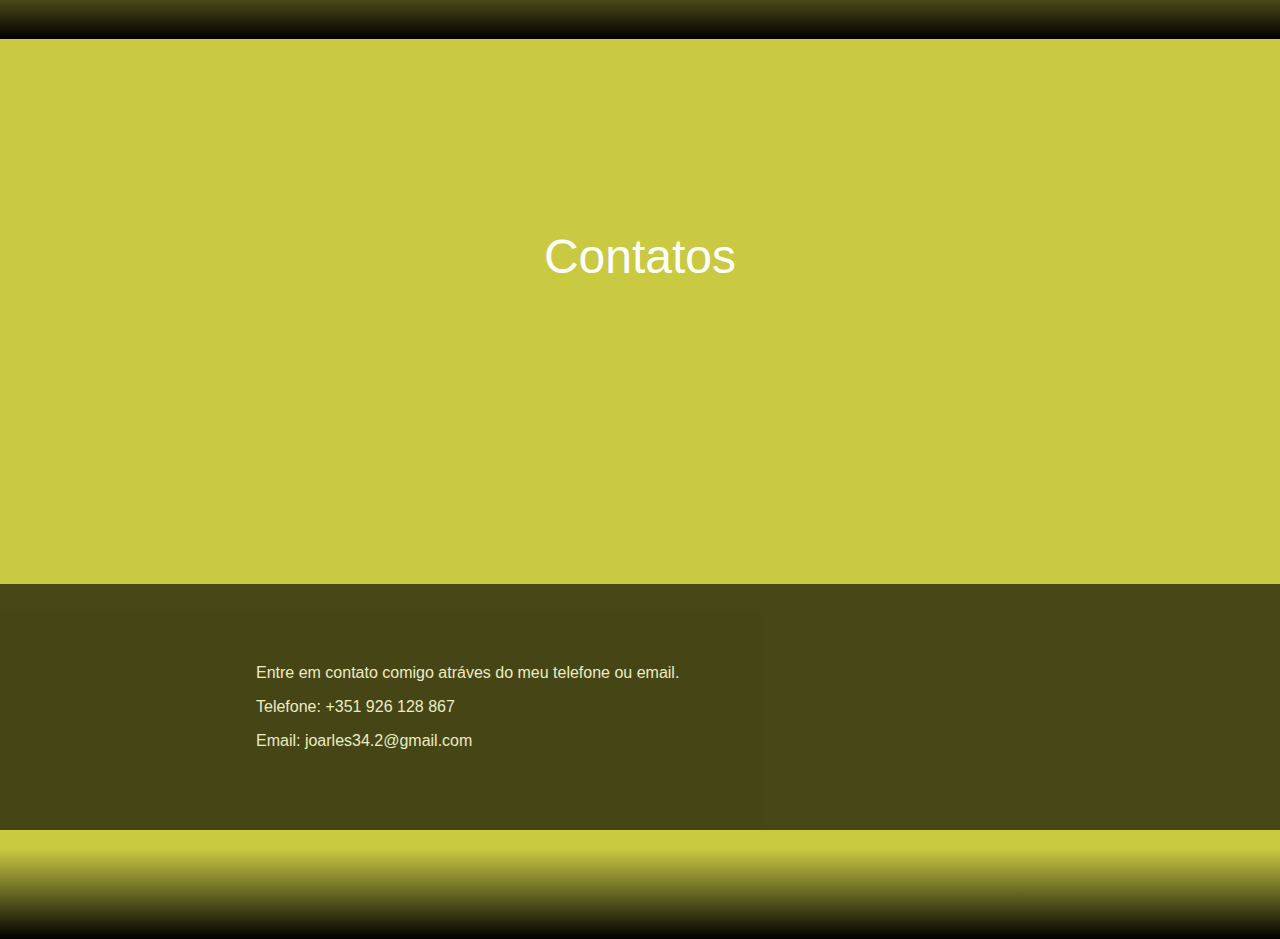
==== commit d9e07a5a: "refatorando" ====
--- a/index.html
+++ b/index.html
@@ -2,41 +2,30 @@
 <html lang="pt-br>
 
 <head>
-<meta http-equiv=" X-UA-Compatible" content="IE=edge">
+    <meta http-equiv=" X-UA-Compatible" content="IE=edge">
 <meta charset="UTF-8">
 <meta name="viewport" content="width=device-width, initial-scale=1.0">
 <title>Seja Bem Vindo</title>
-
 <link rel="stylesheet" href="./styles/styleIndex.css">
-
 </head>
 
 <body>
-    <header>
 
-    </header>
-
+    <header></header>
 
     <main>
 
         <section>
-
-            <div class="paragrafo parallax parallax_1">
+            <div class="fundo parallax parallax_1">
                 <h1>Seja Bem Vindo...</h1>
             </div>
-
-
-
-
         </section>
 
-
         <section>
-            <div class="paragrafo parallax parallax_2">
+            <div class="fundo parallax parallax_2">
                 <h2>Olá Me chamo Joarles Resende Franco </h2>
 
-                <div class="paragrafo_fundo_transparente">
-
+                <div class="fundo_transparente">
                     <p>Sou um estudante independente com uma paixão ardente pela área de tecnologia. Desde cedo, fui
                         fascinado pelo mundo dos computadores, da internet e de todas as inovações que surgem
                         constantemente
@@ -74,12 +63,11 @@
             </div>
         </section>
 
-
         <section>
-            <div class="paragrafo parallax parallax_3">
+            <div class="fundo parallax parallax_3">
                 <h3>Conhecimentos</h3>
 
-                <div class="paragrafo_fundo_transparente">
+                <div class="fundo_transparente">
                     <p>
                         Ao longo da minha jornada como estudante independente, desenvolvi fortes fundamentos em
                         linguagens
@@ -128,91 +116,75 @@
                     </p>
                 </div>
             </div>
-
-
         </section>
 
+        <section>
+            <div class="fundo parallax parallax_4">
+                <h4>Ferramentas e Tecnologias</h4>
 
+                <div class="layout_fundo4">
+                    <div class="layout_fundo4_cards">
+                        <p>HTML</p>
+                        <img class="layout_fundo4_img" src="imagens\html.png" alt="icone do html">
+                        <p>Uma linguagem de marcação de texto</p>
+                    </div>
 
+                    <div class="layout_fundo4_cards">
+                        <p>CSS</p>
+                        <img class="layout_fundo4_img" src="imagens\CSS.png" alt="icone do CSS">
+                        <p>Cascading Style Sheets é uma liguagem usada para adicionar estilos a uma página web</p>
+                    </div>
 
+                    <div class="layout_fundo4_cards">
+                        <p>JavaScript</p>
+                        <img class="layout_fundo4_img" src="imagens\javascript.png" alt="icone do javascript">
+                        <p>Uma linguagem de scripts em alto nível</p>
+                    </div>
 
-        <section>
-            <div class="paragrafo parallax parallax_4">
-                <h4>Linguagens e Tecnologias</h4>
-                
-                <div class="layout_certificados">
-                    <div class="layout_certificados_card">
-                        <p>Java</p>
-                        <img class="layout_certificados_img" src="imagens\java.jpg" alt="icone do java" style="border-radius: 30px;">
-                        <p>Uma linguagem de progamação fortemente tipada</p>
-                        
-                    </div>
-                    <div class="layout_certificados_card">
-                        <p>HTML</p>
-                        <img class="layout_certificados_img" src="imagens\html.png" alt="icone do html">
-                        <p>Uma linguagem de marcação de texto</p>
-
-                    </div>
-                    <div class="layout_certificados_card">
-                        <p>JavaScript</p>
-                        <img class="layout_certificados_img" src="imagens\javascript.png" alt="icone do javascript">
-                        <p>Uma linguagem de scripts em alto nível</p>
-
-
-                    </div>
-                    <div class="layout_certificados_card">
-                        <p>CSS</p>
-                        <img class="layout_certificados_img" src="imagens\CSS.png" alt="icone do CSS">
-                        <p>Cascading Style Sheets é uma liguagem usada para adicionar estilos a uma página web</p>
-
-
-                    </div>
-                    <div class="layout_certificados_card">
+                    <div class="layout_fundo4_cards">
                         <p>Banco de Dados</p>
-                        <img class="layout_certificados_img" src="imagens\bd.png" alt="icone referente a um banco de dados">
+                        <img class="layout_fundo4_img" src="imagens\bd.png" alt="icone referente a um banco de dados">
                         <p>Linguagem SQL</p>
                         <p>MySql, PostgreSQL, MariaDB entre outros</p>
+                    </div>
 
+                    <div class="layout_fundo4_cards">
+                        <p>Java</p>
+                        <img class="layout_fundo4_img" src="imagens\java.jpg" alt="icone do java"
+                            style="border-radius: 30px;">
+                        <p>Uma linguagem de progamação fortemente tipada</p>
                     </div>
-                    <!-- <div class="layout_certificados_card">
-                        <a>SpringBoot 3</a>
 
+                    <div class="layout_fundo4_cards">
+                        <p>Spring</p>
+                        <img class="layout_fundo4_img" src="imagens\Spring_Boot.svg.png" alt="icone do springboot">
+                        <p>Spring MCV</p>
+                        <p>Spring Boot</p>
                     </div>
-                    <div class="layout_certificados_card">
-                        <a>SpringBoot 3</a>
 
+                    <!-- <div class="layout_fundo4_cards">
+                       <p></p>
+                        <img class="layout_fundo4_img" src="" alt="">
+                        <p></p> 
                     </div> -->
                 </div>
-            
-
-
             </div>
         </section>
 
         <section>
-            <div class="paragrafo parallax parallax_5">
+            <div class="fundo parallax parallax_5">
                 <h5> Contatos </h5>
 
-                <div class="paragrafo_fundo_transparente">
-
+                <div class="fundo_transparente">
                     <p>Entre em contato comigo atráves do meu telefone ou email.</p>
                     <p>Telefone: +351 926 128 867</p>
                     <p>Email: joarles34.2@gmail.com</p>
                 </div>
             </div>
-
         </section>
 
-
     </main>
-
-    <!-- <footer>
-        <address>
-            CONTATOS:
-
-            
-        </address>
-    </footer> -->
+    <footer></footer>
 </body>
 
 </html>--- a/styles/styleIndex.css
+++ b/styles/styleIndex.css
@@ -6,18 +6,13 @@
     /* toda fonte tera essa cor padrão */
     --cor_fonte: white;
 
-
-
     --tamanho_titulos: 2rem;
     --tamanho_titulos_parallax: 3rem;
     --tamanho_paragrafos: 1rem;
-
 }
 
 body {
-    
-    
-    margin: 0 ;
+    margin: 0;
     padding: 0;
     background-color: var(--cor_body);
     color: var(--cor_fonte);
@@ -27,9 +22,6 @@
     overflow-wrap: break-word;
 }
 
-
-
-
 h1,
 h2,
 h3,
@@ -38,32 +30,26 @@
     font-size: var(--tamanho_titulos_parallax);
     font-weight: 500;
     text-align: center;
-  
 }
 
-div.paragrafo.parallax {
-
+div.fundo.parallax {
     display: flex;
     flex-direction: column;
     justify-content: space-around;
     text-align: justify;
-    
-    
     position: relative;
     overflow: hidden;
     background-repeat: no-repeat;
+    /* fixa a imagem no fundo criando um efeito interessante */
     background-attachment: fixed;
     background-size: cover;
     -webkit-background-size: cover;
     -moz-background-size: cover;
     -o-background-size: cover;
     /* height: 100vh !important; */
-    
-
-
 }
 
-div.paragrafo.parallax:after {
+div.fundo.parallax:after {
     content: "";
     /* altura do sombreamento da imagem de fundo */
     height: 100%;
@@ -76,89 +62,60 @@
     background: -o-linear-gradient(to bottom, rgba(0, 0, 0, 0) 0, rgba(0, 0, 0, 0) 90%, #000 100%);
 }
 
+div.fundo.parallax_1 {
+    background-image: url("https://i.pinimg.com/originals/49/f4/16/49f416a4d35244412c69cf7113bc27ba.gif");
+    height: 100vh !important;
+}
 
+div.fundo.parallax_2 {
+    background-image: url("https://i.pinimg.com/originals/a4/7d/6f/a47d6f4183ca934e43fb8a2ab4387c3c.png");
+}
 
+div.fundo.parallax_3 {
+    background-image: url("https://i.pinimg.com/originals/d1/e5/93/d1e593b2de680477a9e0048dda331b0b.png");
+}
 
+div.fundo.parallax_4 {
+    background-image: url("https://i.pinimg.com/originals/b2/13/65/b21365c035ff1cfa52edc492affa885b.jpg");
+}
 
+div.fundo.parallax_5 {
+    background-image: url("https://i.pinimg.com/originals/ac/08/fb/ac08fbee7cb8b38afa9ceeaa0e4dd1c4.gif");
+    height: 100vh !important;
+}
 
-div.paragrafo_fundo_transparente {
-
-    
+div.fundo_transparente {
     padding: 5% 20%;
     background-color: var(--cor_fotter_parallax);
     font-size: var(--tamanho_paragrafos);
     opacity: 65%;
-    
-    
-
-
 }
 
-div.paragrafo.parallax_1 {
-    background-image: url("https://i.pinimg.com/originals/49/f4/16/49f416a4d35244412c69cf7113bc27ba.gif");
-    height: 100vh !important;
-}
-
-div.paragrafo.parallax_2 {
-    background-image: url("https://i.pinimg.com/originals/a4/7d/6f/a47d6f4183ca934e43fb8a2ab4387c3c.png");
-    
-}
-
-div.paragrafo.parallax_3 {
-    background-image: url("https://i.pinimg.com/originals/d1/e5/93/d1e593b2de680477a9e0048dda331b0b.png");
-    
-}
-
-div.paragrafo.parallax_4 {
-    background-image: url("https://i.pinimg.com/originals/b2/13/65/b21365c035ff1cfa52edc492affa885b.jpg");
-
-}
-
-
-
-div.paragrafo.parallax_5 {
-    background-image: url("https://i.pinimg.com/originals/ac/08/fb/ac08fbee7cb8b38afa9ceeaa0e4dd1c4.gif");
-    height: 100vh !important;
-}
-
-
-
-.layout_certificados{
-  
+.layout_fundo4 {
     padding: 10%;
     display: flex;
     justify-content: center;
     flex-wrap: wrap;
     gap: 30px;
-    
     opacity: 80%;
-  
-    
 }
-.layout_certificados_card{
-    
-   
+
+.layout_fundo4_cards {
     background-color: var(--cor_body);
     width: 150px;
-    padding: 5%;
+    padding: 3%;
     border-radius: 24px;
     text-align: center;
-   
 }
-.layout_certificados_img{
-    
+
+.layout_fundo4_img {
     width: 80px;
     height: 80px;
-    
 }
 
 @media (max-width: 900px) {
-
-
-    body{
-        
+    body {
         font-weight: 400;
-       
     }
 
     h1,
@@ -167,22 +124,15 @@
     h4,
     h5 {
         font-size: 2rem;
-    
-    }
-   
 
-
-    div.paragrafo_fundo_transparente {
-        padding: 5% 10%;
-        
     }
 
-   
+    div.fundo_transparente {
+        padding: 5% 10%;
+    }
 }
+
 @media (max-width: 450px) {
-
-
-  
 
     h1,
     h2,
@@ -191,22 +141,9 @@
     h5 {
         font-size: 1rem;
         font-weight: 400;
-       
-    
     }
-   
 
-
-    div.paragrafo_fundo_transparente {
-        padding: 5%  10%;
-      
+    div.fundo_transparente {
+        padding: 5% 10%;
     }
-    
-    
-}
-
-
-
-
-
-
+}